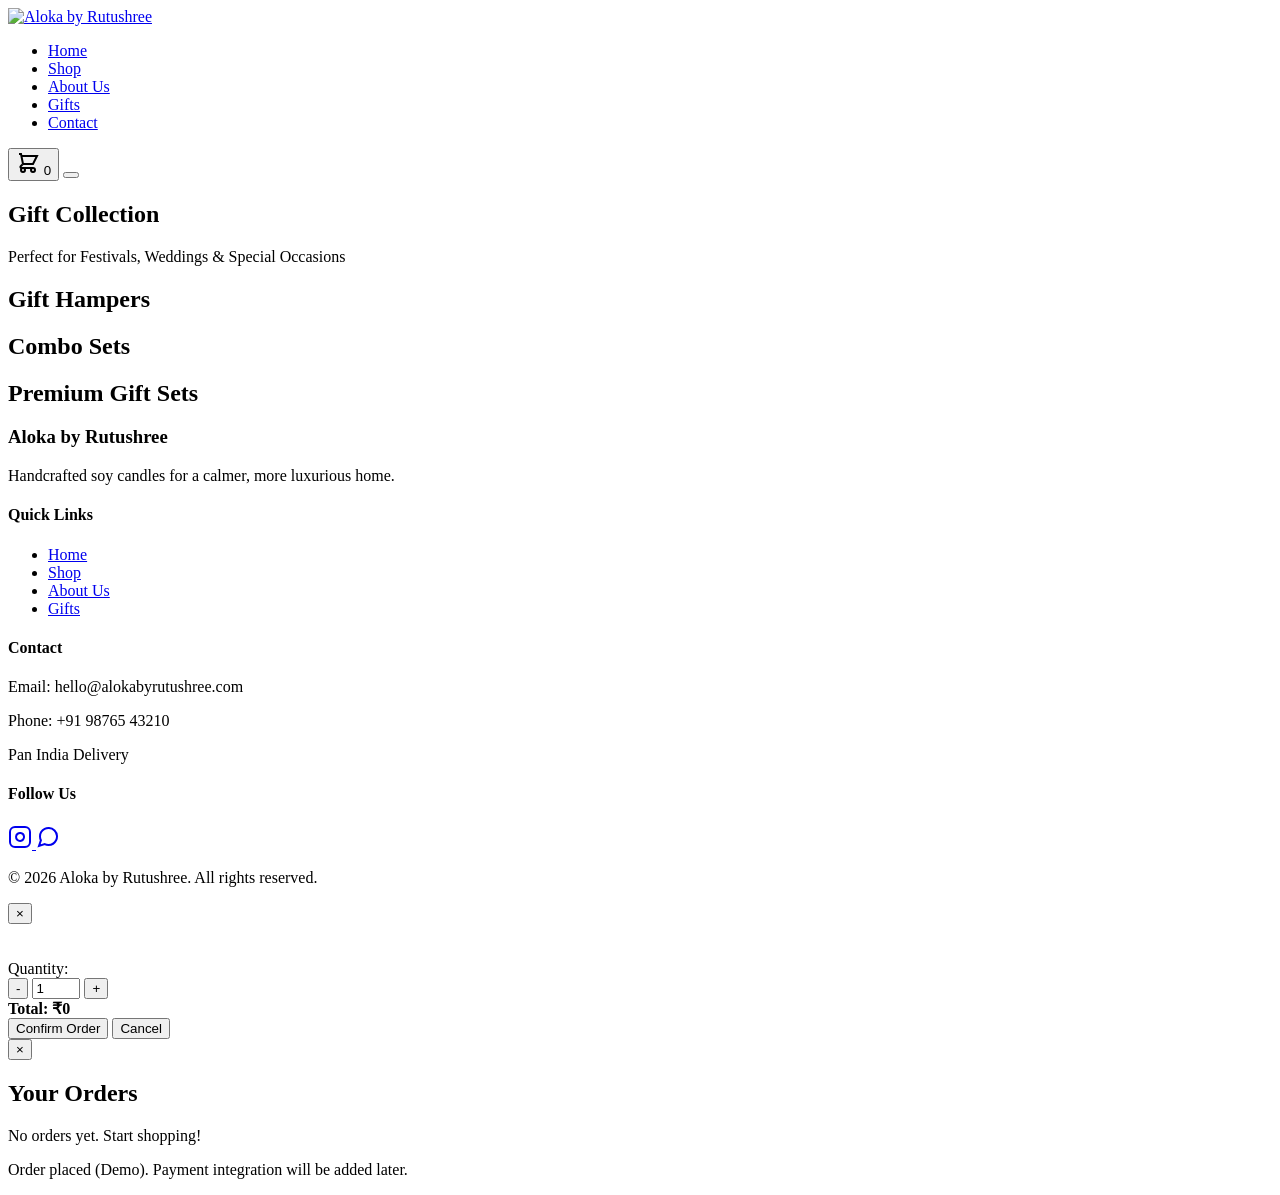
==== gifting.html @ f5f8b77d "Add files via upload" ====
<!DOCTYPE html>
<html lang="en">
<head>
    <meta charset="UTF-8">
    <meta name="viewport" content="width=device-width, initial-scale=1.0">
    <title>Gift Collection - Aloka by Rutushree | Premium Gift Hampers India</title>
    <link rel="preconnect" href="https://fonts.googleapis.com">
    <link rel="preconnect" href="https://fonts.gstatic.com" crossorigin>
    <link href="https://fonts.googleapis.com/css2?family=Playfair+Display:wght@400;600;700&family=Poppins:wght@300;400;500;600&display=swap" rel="stylesheet">
    <link rel="stylesheet" href="css/styles.css">
    <link rel="stylesheet" href="css/products.css">
</head>
<body>
    <!-- Header -->
    <header class="header" id="header">
        <div class="container">
            <div class="header-content">
                <div class="logo">
                    <a href="index.html" class="logo-link">
                        <img src="img/logo.png" alt="Aloka by Rutushree" class="logo-image">
                    </a>
                </div>
                <nav class="nav" id="nav">
                    <ul class="nav-list">
                        <li><a href="index.html" class="nav-link">Home</a></li>
                        <li><a href="products.html" class="nav-link">Shop</a></li>
                        <li><a href="index.html#about" class="nav-link">About Us</a></li>
                        <li><a href="gifting.html" class="nav-link active">Gifts</a></li>
                        <li><a href="index.html#contact" class="nav-link">Contact</a></li>
                    </ul>
                </nav>
                <div class="header-actions">
                    <button class="cart-icon" id="cartIcon" aria-label="View orders">
                        <svg width="24" height="24" viewBox="0 0 24 24" fill="none" stroke="currentColor" stroke-width="2">
                            <path d="M3 3h2l.4 2M7 13h10l4-8H5.4M7 13L5.4 5M7 13l-2.293 2.293c-.63.63-.184 1.707.707 1.707H17m0 0a2 2 0 1 0 0 4 2 2 0 0 0 0-4zm-8 2a2 2 0 1 1-4 0 2 2 0 0 1 4 0z"/>
                        </svg>
                        <span class="cart-count" id="cartCount">0</span>
                    </button>
                    <button class="mobile-menu-toggle" id="mobileMenuToggle" aria-label="Toggle menu">
                        <span></span>
                        <span></span>
                        <span></span>
                    </button>
                </div>
            </div>
        </div>
    </header>

    <!-- Gifting Page Hero -->
    <section class="products-hero">
        <div class="container">
            <h1 class="products-hero-title">Gift Collection</h1>
            <p class="products-hero-subtitle">Perfect for Festivals, Weddings & Special Occasions</p>
        </div>
    </section>

    <!-- Gift Hampers Section -->
    <section class="product-category" id="gift-hampers">
        <div class="container">
            <h2 class="category-title">Gift Hampers</h2>
            <div class="products-grid" id="giftHampersGrid">
                <!-- Products will be dynamically inserted here -->
            </div>
        </div>
    </section>

    <!-- Combo Sets Section -->
    <section class="product-category" id="combo-sets">
        <div class="container">
            <h2 class="category-title">Combo Sets</h2>
            <div class="products-grid" id="comboSetsGrid">
                <!-- Products will be dynamically inserted here -->
            </div>
        </div>
    </section>

    <!-- Premium Gift Sets Section -->
    <section class="product-category" id="premium-gifts">
        <div class="container">
            <h2 class="category-title">Premium Gift Sets</h2>
            <div class="products-grid" id="premiumGiftsGrid">
                <!-- Products will be dynamically inserted here -->
            </div>
        </div>
    </section>

    <!-- Footer -->
    <footer class="footer" id="contact">
        <div class="container">
            <div class="footer-content">
                <div class="footer-section">
                    <h3 class="footer-logo">Aloka by Rutushree</h3>
                    <p class="footer-text">Handcrafted soy candles for a calmer, more luxurious home.</p>
                </div>
                <div class="footer-section">
                    <h4 class="footer-title">Quick Links</h4>
                    <ul class="footer-links">
                        <li><a href="index.html">Home</a></li>
                        <li><a href="products.html">Shop</a></li>
                        <li><a href="index.html#about">About Us</a></li>
                        <li><a href="gifting.html">Gifts</a></li>
                    </ul>
                </div>
                <div class="footer-section">
                    <h4 class="footer-title">Contact</h4>
                    <p class="footer-text">Email: hello@alokabyrutushree.com</p>
                    <p class="footer-text">Phone: +91 98765 43210</p>
                    <p class="footer-text">Pan India Delivery</p>
                </div>
                <div class="footer-section">
                    <h4 class="footer-title">Follow Us</h4>
                    <div class="social-links">
                        <a href="#" class="social-link" aria-label="Instagram">
                            <svg width="24" height="24" viewBox="0 0 24 24" fill="none" stroke="currentColor" stroke-width="2">
                                <rect x="2" y="2" width="20" height="20" rx="5" ry="5"></rect>
                                <path d="M16 11.37A4 4 0 1 1 12.63 8 4 4 0 0 1 16 11.37z"></path>
                                <line x1="17.5" y1="6.5" x2="17.51" y2="6.5"></line>
                            </svg>
                        </a>
                        <a href="#" class="social-link" aria-label="WhatsApp">
                            <svg width="24" height="24" viewBox="0 0 24 24" fill="none" stroke="currentColor" stroke-width="2">
                                <path d="M21 11.5a8.38 8.38 0 0 1-.9 3.8 8.5 8.5 0 0 1-7.6 4.7 8.38 8.38 0 0 1-3.8-.9L3 21l1.9-5.7a8.38 8.38 0 0 1-.9-3.8 8.5 8.5 0 0 1 4.7-7.6 8.38 8.38 0 0 1 3.8-.9h.5a8.48 8.48 0 0 1 8 8v.5z"></path>
                            </svg>
                        </a>
                    </div>
                </div>
            </div>
            <div class="footer-bottom">
                <p>&copy; 2026 Aloka by Rutushree. All rights reserved.</p>
            </div>
        </div>
    </footer>

    <!-- Product Purchase Modal -->
    <div class="modal" id="productModal">
        <div class="modal-overlay" id="modalOverlay"></div>
        <div class="modal-content">
            <button class="modal-close" id="modalClose" aria-label="Close modal">&times;</button>
            <div class="modal-body">
                <div class="modal-product-image">
                    <div class="product-image-placeholder" id="modalProductImage">
                        <img src="" alt="" loading="lazy">
                    </div>
                </div>
                <div class="modal-product-info">
                    <h3 class="modal-product-name" id="modalProductName"></h3>
                    <p class="modal-product-fragrance" id="modalProductFragrance"></p>
                    <p class="modal-product-price" id="modalProductPrice"></p>
                    <div class="quantity-selector">
                        <label for="quantity">Quantity:</label>
                        <div class="quantity-controls">
                            <button class="quantity-btn" id="quantityDecrease">-</button>
                            <input type="number" id="quantity" value="1" min="1" max="10">
                            <button class="quantity-btn" id="quantityIncrease">+</button>
                        </div>
                    </div>
                    <div class="modal-total">
                        <strong>Total: <span id="modalTotal">₹0</span></strong>
                    </div>
                    <div class="modal-actions">
                        <button class="btn btn-primary" id="confirmOrder">Confirm Order</button>
                        <button class="btn btn-secondary" id="cancelOrder">Cancel</button>
                    </div>
                </div>
            </div>
        </div>
    </div>

    <!-- Cart/Orders Modal -->
    <div class="modal" id="ordersModal">
        <div class="modal-overlay" id="ordersModalOverlay"></div>
        <div class="modal-content modal-orders">
            <button class="modal-close" id="ordersModalClose" aria-label="Close modal">&times;</button>
            <div class="modal-body">
                <h2 class="modal-title">Your Orders</h2>
                <div class="orders-list" id="ordersList">
                    <p class="no-orders">No orders yet. Start shopping!</p>
                </div>
                <div class="orders-actions" id="ordersActions" style="display: none;">
                    <button class="btn btn-secondary" id="clearCart">Clear All Orders</button>
                </div>
            </div>
        </div>
    </div>

    <!-- Success Notification -->
    <div class="success-notification" id="successNotification">
        <p>Order placed (Demo). Payment integration will be added later.</p>
    </div>

    <script src="js/script.js"></script>
    <script src="js/gifting.js"></script>
</body>
</html>
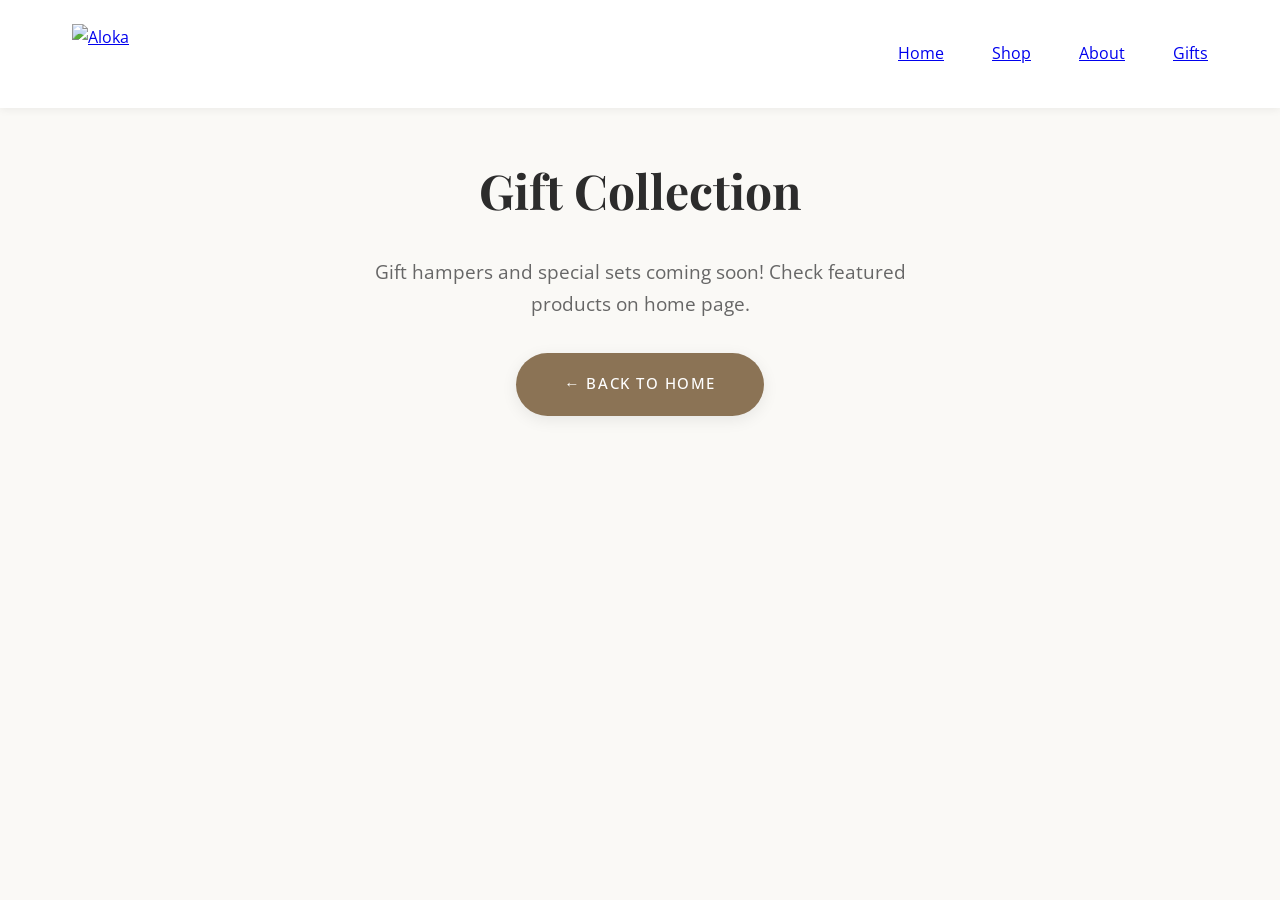
==== commit e33ad64c: "Add files via upload" ====
--- a/gifting.html
+++ b/gifting.html
@@ -1,194 +1,37 @@
-<!DOCTYPE html>
-<html lang="en">
-<head>
-    <meta charset="UTF-8">
-    <meta name="viewport" content="width=device-width, initial-scale=1.0">
-    <title>Gift Collection - Aloka by Rutushree | Premium Gift Hampers India</title>
-    <link rel="preconnect" href="https://fonts.googleapis.com">
-    <link rel="preconnect" href="https://fonts.gstatic.com" crossorigin>
-    <link href="https://fonts.googleapis.com/css2?family=Playfair+Display:wght@400;600;700&family=Poppins:wght@300;400;500;600&display=swap" rel="stylesheet">
-    <link rel="stylesheet" href="css/styles.css">
-    <link rel="stylesheet" href="css/products.css">
-</head>
-<body>
-    <!-- Header -->
-    <header class="header" id="header">
-        <div class="container">
-            <div class="header-content">
-                <div class="logo">
-                    <a href="index.html" class="logo-link">
-                        <img src="img/logo.png" alt="Aloka by Rutushree" class="logo-image">
-                    </a>
-                </div>
-                <nav class="nav" id="nav">
-                    <ul class="nav-list">
-                        <li><a href="index.html" class="nav-link">Home</a></li>
-                        <li><a href="products.html" class="nav-link">Shop</a></li>
-                        <li><a href="index.html#about" class="nav-link">About Us</a></li>
-                        <li><a href="gifting.html" class="nav-link active">Gifts</a></li>
-                        <li><a href="index.html#contact" class="nav-link">Contact</a></li>
-                    </ul>
-                </nav>
-                <div class="header-actions">
-                    <button class="cart-icon" id="cartIcon" aria-label="View orders">
-                        <svg width="24" height="24" viewBox="0 0 24 24" fill="none" stroke="currentColor" stroke-width="2">
-                            <path d="M3 3h2l.4 2M7 13h10l4-8H5.4M7 13L5.4 5M7 13l-2.293 2.293c-.63.63-.184 1.707.707 1.707H17m0 0a2 2 0 1 0 0 4 2 2 0 0 0 0-4zm-8 2a2 2 0 1 1-4 0 2 2 0 0 1 4 0z"/>
-                        </svg>
-                        <span class="cart-count" id="cartCount">0</span>
-                    </button>
-                    <button class="mobile-menu-toggle" id="mobileMenuToggle" aria-label="Toggle menu">
-                        <span></span>
-                        <span></span>
-                        <span></span>
-                    </button>
-                </div>
-            </div>
-        </div>
-    </header>
-
-    <!-- Gifting Page Hero -->
-    <section class="products-hero">
-        <div class="container">
-            <h1 class="products-hero-title">Gift Collection</h1>
-            <p class="products-hero-subtitle">Perfect for Festivals, Weddings & Special Occasions</p>
-        </div>
-    </section>
-
-    <!-- Gift Hampers Section -->
-    <section class="product-category" id="gift-hampers">
-        <div class="container">
-            <h2 class="category-title">Gift Hampers</h2>
-            <div class="products-grid" id="giftHampersGrid">
-                <!-- Products will be dynamically inserted here -->
-            </div>
-        </div>
-    </section>
-
-    <!-- Combo Sets Section -->
-    <section class="product-category" id="combo-sets">
-        <div class="container">
-            <h2 class="category-title">Combo Sets</h2>
-            <div class="products-grid" id="comboSetsGrid">
-                <!-- Products will be dynamically inserted here -->
-            </div>
-        </div>
-    </section>
-
-    <!-- Premium Gift Sets Section -->
-    <section class="product-category" id="premium-gifts">
-        <div class="container">
-            <h2 class="category-title">Premium Gift Sets</h2>
-            <div class="products-grid" id="premiumGiftsGrid">
-                <!-- Products will be dynamically inserted here -->
-            </div>
-        </div>
-    </section>
-
-    <!-- Footer -->
-    <footer class="footer" id="contact">
-        <div class="container">
-            <div class="footer-content">
-                <div class="footer-section">
-                    <h3 class="footer-logo">Aloka by Rutushree</h3>
-                    <p class="footer-text">Handcrafted soy candles for a calmer, more luxurious home.</p>
-                </div>
-                <div class="footer-section">
-                    <h4 class="footer-title">Quick Links</h4>
-                    <ul class="footer-links">
-                        <li><a href="index.html">Home</a></li>
-                        <li><a href="products.html">Shop</a></li>
-                        <li><a href="index.html#about">About Us</a></li>
-                        <li><a href="gifting.html">Gifts</a></li>
-                    </ul>
-                </div>
-                <div class="footer-section">
-                    <h4 class="footer-title">Contact</h4>
-                    <p class="footer-text">Email: hello@alokabyrutushree.com</p>
-                    <p class="footer-text">Phone: +91 98765 43210</p>
-                    <p class="footer-text">Pan India Delivery</p>
-                </div>
-                <div class="footer-section">
-                    <h4 class="footer-title">Follow Us</h4>
-                    <div class="social-links">
-                        <a href="#" class="social-link" aria-label="Instagram">
-                            <svg width="24" height="24" viewBox="0 0 24 24" fill="none" stroke="currentColor" stroke-width="2">
-                                <rect x="2" y="2" width="20" height="20" rx="5" ry="5"></rect>
-                                <path d="M16 11.37A4 4 0 1 1 12.63 8 4 4 0 0 1 16 11.37z"></path>
-                                <line x1="17.5" y1="6.5" x2="17.51" y2="6.5"></line>
-                            </svg>
-                        </a>
-                        <a href="#" class="social-link" aria-label="WhatsApp">
-                            <svg width="24" height="24" viewBox="0 0 24 24" fill="none" stroke="currentColor" stroke-width="2">
-                                <path d="M21 11.5a8.38 8.38 0 0 1-.9 3.8 8.5 8.5 0 0 1-7.6 4.7 8.38 8.38 0 0 1-3.8-.9L3 21l1.9-5.7a8.38 8.38 0 0 1-.9-3.8 8.5 8.5 0 0 1 4.7-7.6 8.38 8.38 0 0 1 3.8-.9h.5a8.48 8.48 0 0 1 8 8v.5z"></path>
-                            </svg>
-                        </a>
-                    </div>
-                </div>
-            </div>
-            <div class="footer-bottom">
-                <p>&copy; 2026 Aloka by Rutushree. All rights reserved.</p>
-            </div>
-        </div>
-    </footer>
-
-    <!-- Product Purchase Modal -->
-    <div class="modal" id="productModal">
-        <div class="modal-overlay" id="modalOverlay"></div>
-        <div class="modal-content">
-            <button class="modal-close" id="modalClose" aria-label="Close modal">&times;</button>
-            <div class="modal-body">
-                <div class="modal-product-image">
-                    <div class="product-image-placeholder" id="modalProductImage">
-                        <img src="" alt="" loading="lazy">
-                    </div>
-                </div>
-                <div class="modal-product-info">
-                    <h3 class="modal-product-name" id="modalProductName"></h3>
-                    <p class="modal-product-fragrance" id="modalProductFragrance"></p>
-                    <p class="modal-product-price" id="modalProductPrice"></p>
-                    <div class="quantity-selector">
-                        <label for="quantity">Quantity:</label>
-                        <div class="quantity-controls">
-                            <button class="quantity-btn" id="quantityDecrease">-</button>
-                            <input type="number" id="quantity" value="1" min="1" max="10">
-                            <button class="quantity-btn" id="quantityIncrease">+</button>
-                        </div>
-                    </div>
-                    <div class="modal-total">
-                        <strong>Total: <span id="modalTotal">₹0</span></strong>
-                    </div>
-                    <div class="modal-actions">
-                        <button class="btn btn-primary" id="confirmOrder">Confirm Order</button>
-                        <button class="btn btn-secondary" id="cancelOrder">Cancel</button>
-                    </div>
-                </div>
-            </div>
-        </div>
-    </div>
-
-    <!-- Cart/Orders Modal -->
-    <div class="modal" id="ordersModal">
-        <div class="modal-overlay" id="ordersModalOverlay"></div>
-        <div class="modal-content modal-orders">
-            <button class="modal-close" id="ordersModalClose" aria-label="Close modal">&times;</button>
-            <div class="modal-body">
-                <h2 class="modal-title">Your Orders</h2>
-                <div class="orders-list" id="ordersList">
-                    <p class="no-orders">No orders yet. Start shopping!</p>
-                </div>
-                <div class="orders-actions" id="ordersActions" style="display: none;">
-                    <button class="btn btn-secondary" id="clearCart">Clear All Orders</button>
-                </div>
-            </div>
-        </div>
-    </div>
-
-    <!-- Success Notification -->
-    <div class="success-notification" id="successNotification">
-        <p>Order placed (Demo). Payment integration will be added later.</p>
-    </div>
-
-    <script src="js/script.js"></script>
-    <script src="js/gifting.js"></script>
-</body>
-</html>
+<!DOCTYPE html>
+<html lang="en">
+<head>
+    <meta charset="UTF-8">
+    <meta name="viewport" content="width=device-width, initial-scale=1.0">
+    <title>Gifts - Aloka by Rutushree</title>
+    <link href="https://fonts.googleapis.com/css2?family=Playfair+Display:wght@400;600;700&family=Open+Sans:wght@300;400;500;600;700&display=swap" rel="stylesheet">
+    <link rel="stylesheet" href="css/styles.css">
+</head>
+<body>
+    <header class="header">
+        <div class="container">
+            <div class="header-content">
+                <div class="logo">
+                    <a href="index.html"><img src="img/logo.png" alt="Aloka" class="logo-image"></a>
+                </div>
+                <nav class="nav">
+                    <ul class="nav-list">
+                        <li><a href="index.html">Home</a></li>
+                        <li><a href="products.html">Shop</a></li>
+                        <li><a href="index.html#about">About</a></li>
+                        <li><a href="gifting.html" class="active">Gifts</a></li>
+                    </ul>
+                </nav>
+            </div>
+        </div>
+    </header>
+
+    <section style="padding: 150px 20px 100px; text-align: center;">
+        <h1 style="font-family: var(--font-heading); font-size: 3rem; margin-bottom: 1.5rem;">Gift Collection</h1>
+        <p style="font-size: 1.2rem; color: #666; max-width: 600px; margin: 0 auto 2rem;">
+            Gift hampers and special sets coming soon! Check featured products on home page.
+        </p>
+        <a href="index.html" class="btn btn-primary">← Back to Home</a>
+    </section>
+</body>
+</html>
--- a/css/styles.css
+++ b/css/styles.css
@@ -0,0 +1,1400 @@
+/* ============================================
+   Premium Design System - CSS Variables
+   ============================================ */
+:root {
+    /* Color Palette - Premium Luxury */
+    --color-primary: #8B7355;
+    --color-primary-light: #A68B6F;
+    --color-primary-dark: #6B5A42;
+    --color-accent: #D4C4B0;
+    --color-bg-light: #FAF9F6;
+    --color-bg-cream: #F5F1EB;
+    --color-bg-pink: #F5E6E0;
+    --color-text-dark: #2C2C2C;
+    --color-text-medium: #5A5A5A;
+    --color-text-light: #8A8A8A;
+    --color-white: #FFFFFF;
+    --color-border: rgba(139, 115, 85, 0.15);
+    
+    /* Typography */
+    --font-heading: 'Playfair Display', serif;
+    --font-body: 'Open Sans', sans-serif;
+    --font-script: 'Dancing Script', cursive;
+    
+    /* Spacing System */
+    --spacing-xs: 0.5rem;
+    --spacing-sm: 1rem;
+    --spacing-md: 1.5rem;
+    --spacing-lg: 2rem;
+    --spacing-xl: 3rem;
+    --spacing-2xl: 4rem;
+    --spacing-3xl: 6rem;
+    
+    /* Border Radius */
+    --radius-sm: 8px;
+    --radius-md: 12px;
+    --radius-lg: 16px;
+    --radius-xl: 24px;
+    --radius-pill: 50px;
+    
+    /* Shadows - Subtle & Premium */
+    --shadow-sm: 0 2px 8px rgba(0, 0, 0, 0.06);
+    --shadow-md: 0 4px 16px rgba(0, 0, 0, 0.08);
+    --shadow-lg: 0 8px 32px rgba(0, 0, 0, 0.12);
+    --shadow-hover: 0 12px 40px rgba(0, 0, 0, 0.15);
+    
+    /* Transitions */
+    --transition-fast: all 0.2s cubic-bezier(0.4, 0, 0.2, 1);
+    --transition-base: all 0.3s cubic-bezier(0.4, 0, 0.2, 1);
+    --transition-slow: all 0.5s cubic-bezier(0.4, 0, 0.2, 1);
+}
+
+/* ============================================
+   Reset & Base Styles
+   ============================================ */
+* {
+    margin: 0;
+    padding: 0;
+    box-sizing: border-box;
+}
+
+html {
+    scroll-behavior: smooth;
+}
+
+body {
+    font-family: var(--font-body);
+    color: var(--color-text-dark);
+    line-height: 1.7;
+    background-color: var(--color-bg-light);
+    overflow-x: hidden;
+    font-weight: 400;
+    -webkit-font-smoothing: antialiased;
+    -moz-osx-font-smoothing: grayscale;
+}
+
+.container {
+    max-width: 1200px;
+    margin: 0 auto;
+    padding: 0 var(--spacing-lg);
+}
+
+/* ============================================
+   Header - Premium Sticky Navigation
+   ============================================ */
+.header {
+    position: fixed;
+    top: 0;
+    left: 0;
+    right: 0;
+    background-color: rgba(255, 255, 255, 0.95);
+    backdrop-filter: blur(10px);
+    box-shadow: var(--shadow-sm);
+    z-index: 1000;
+    transition: var(--transition-base);
+}
+
+.header-content {
+    display: flex;
+    justify-content: space-between;
+    align-items: center;
+    padding: var(--spacing-md) 0;
+}
+
+.logo-link {
+    text-decoration: none;
+    display: inline-block;
+    transition: var(--transition-base);
+}
+
+.logo-image {
+    height: 60px;
+    width: auto;
+    display: block;
+    transition: var(--transition-base);
+}
+
+.logo-link:hover .logo-image {
+    transform: scale(1.05);
+}
+
+.nav-list {
+    display: flex;
+    list-style: none;
+    gap: var(--spacing-xl);
+}
+
+.nav-link {
+    text-decoration: none;
+    color: var(--color-text-dark);
+    font-weight: 400;
+    font-size: 0.95rem;
+    transition: var(--transition-base);
+    position: relative;
+    letter-spacing: 0.03em;
+    text-transform: uppercase;
+}
+
+.nav-link::after {
+    content: '';
+    position: absolute;
+    bottom: -5px;
+    left: 0;
+    width: 0;
+    height: 2px;
+    background-color: var(--color-primary);
+    transition: var(--transition-base);
+}
+
+.nav-link:hover::after,
+.nav-link.active::after {
+    width: 100%;
+}
+
+.header-actions {
+    display: flex;
+    align-items: center;
+    gap: var(--spacing-md);
+}
+
+.cart-icon {
+    position: relative;
+    background: none;
+    border: none;
+    cursor: pointer;
+    color: var(--color-text-dark);
+    padding: var(--spacing-xs);
+    transition: var(--transition-base);
+}
+
+.cart-icon:hover {
+    color: var(--color-primary);
+    transform: scale(1.1);
+}
+
+.cart-count {
+    position: absolute;
+    top: 0;
+    right: 0;
+    background-color: var(--color-primary);
+    color: var(--color-white);
+    border-radius: 50%;
+    width: 20px;
+    height: 20px;
+    display: flex;
+    align-items: center;
+    justify-content: center;
+    font-size: 0.75rem;
+    font-weight: 600;
+}
+
+.mobile-menu-toggle {
+    display: none;
+    flex-direction: column;
+    gap: 4px;
+    background: none;
+    border: none;
+    cursor: pointer;
+    padding: var(--spacing-xs);
+}
+
+.mobile-menu-toggle span {
+    width: 25px;
+    height: 2px;
+    background-color: var(--color-text-dark);
+    transition: var(--transition-base);
+}
+
+/* ============================================
+   Hero Section - Premium Full-Width
+   ============================================ */
+.hero {
+    min-height: 100vh;
+    display: flex;
+    align-items: center;
+    justify-content: center;
+    background: linear-gradient(135deg, var(--color-bg-pink) 0%, var(--color-bg-cream) 100%);
+    background-image: url('../img/main.png');
+    background-size: 120% auto;
+    background-position: center;
+    background-repeat: no-repeat;
+    background-attachment: fixed;
+    text-align: center;
+    padding: 120px var(--spacing-lg) var(--spacing-3xl);
+    position: relative;
+    overflow: hidden;
+}
+
+.hero::before {
+    content: '';
+    position: absolute;
+    top: 0;
+    left: 0;
+    right: 0;
+    bottom: 0;
+    background: rgba(245, 230, 224, 0.02);
+    z-index: 1;
+}
+
+.hero-content {
+    position: relative;
+    z-index: 2;
+    max-width: 800px;
+    margin: 0 auto;
+    display: flex;
+    flex-direction: column;
+    align-items: center;
+    justify-content: space-between;
+    min-height: 70vh;
+}
+
+.hero-text-group {
+    margin-top: 5vh;
+    margin-bottom: auto;
+}
+
+.hero-title {
+    font-family: var(--font-body);
+    font-size: 4.5rem;
+    font-weight: 700;
+    color: #2C2C2C;
+    margin-bottom: var(--spacing-md);
+    line-height: 1.2;
+    letter-spacing: 0.02em;
+    animation: fadeInUp 1s cubic-bezier(0.4, 0, 0.2, 1);
+}
+
+.hero-title .aloka-text {
+    font-family: var(--font-script);
+    font-size: 6rem;
+    font-weight: 600;
+    display: block;
+    margin-bottom: var(--spacing-sm);
+    color: #2C2C2C;
+    line-height: 1.1;
+}
+
+.hero-subtitle {
+    font-size: 1.35rem;
+    color: #5A5A5A;
+    margin-bottom: 0;
+    font-weight: 500;
+    letter-spacing: 0.05em;
+    animation: fadeInUp 1s cubic-bezier(0.4, 0, 0.2, 1) 0.2s both;
+    line-height: 1.6;
+}
+
+.hero-cta {
+    margin-top: auto;
+    margin-bottom: 8vh;
+    animation: fadeInUp 1s cubic-bezier(0.4, 0, 0.2, 1) 0.4s both;
+}
+
+/* ============================================
+   Buttons - Premium Pill Style
+   ============================================ */
+.btn {
+    display: inline-block;
+    padding: 1.15rem 3rem;
+    text-decoration: none;
+    border-radius: var(--radius-pill);
+    font-weight: 500;
+    transition: var(--transition-base);
+    border: none;
+    cursor: pointer;
+    font-size: 0.95rem;
+    font-family: var(--font-body);
+    letter-spacing: 0.1em;
+    text-transform: uppercase;
+    position: relative;
+    overflow: hidden;
+}
+
+.btn::before {
+    content: '';
+    position: absolute;
+    top: 0;
+    left: -100%;
+    width: 100%;
+    height: 100%;
+    background: linear-gradient(90deg, transparent, rgba(255, 255, 255, 0.2), transparent);
+    transition: left 0.5s;
+}
+
+.btn:hover::before {
+    left: 100%;
+}
+
+.btn-primary {
+    background-color: var(--color-primary);
+    color: var(--color-white);
+    box-shadow: var(--shadow-md);
+}
+
+.btn-primary:hover {
+    background-color: var(--color-primary-dark);
+    transform: translateY(-2px);
+    box-shadow: var(--shadow-lg);
+}
+
+.btn-primary:focus {
+    outline: 2px solid var(--color-primary);
+    outline-offset: 2px;
+}
+
+.btn-secondary {
+    background-color: transparent;
+    color: var(--color-primary);
+    border: 2px solid var(--color-primary);
+    padding: 1.15rem 3rem;
+}
+
+.btn-secondary:hover {
+    background-color: var(--color-primary);
+    color: var(--color-white);
+    transform: translateY(-2px);
+    box-shadow: var(--shadow-md);
+}
+
+/* ============================================
+   Section Styles - Consistent Spacing
+   ============================================ */
+section {
+    padding: var(--spacing-3xl) 0;
+}
+
+.section-title {
+    font-family: var(--font-heading);
+    font-size: 3.25rem;
+    text-align: center;
+    color: var(--color-primary);
+    margin-bottom: var(--spacing-2xl);
+    font-weight: 600;
+    letter-spacing: -0.01em;
+    line-height: 1.3;
+    position: relative;
+    padding-bottom: var(--spacing-lg);
+    opacity: 0;
+    transform: translateY(30px);
+    transition: opacity 0.8s ease, transform 0.8s ease;
+}
+
+.section-title.visible {
+    opacity: 1;
+    transform: translateY(0);
+}
+
+.section-title::after {
+    content: '';
+    position: absolute;
+    bottom: 0;
+    left: 50%;
+    transform: translateX(-50%);
+    width: 80px;
+    height: 3px;
+    background: linear-gradient(90deg, transparent, var(--color-accent), transparent);
+    border-radius: 2px;
+}
+
+.section-subtitle {
+    text-align: center;
+    color: var(--color-text-medium);
+    margin-bottom: var(--spacing-xl);
+    font-size: 1.1rem;
+    font-weight: 300;
+}
+
+/* ============================================
+   Featured Products Section
+   ============================================ */
+.shop {
+    background-color: var(--color-white);
+}
+
+/* ============================================
+   Product Cards - Premium Design
+   ============================================ */
+.products-grid {
+    display: grid;
+    grid-template-columns: repeat(auto-fit, minmax(280px, 1fr));
+    gap: var(--spacing-xl);
+    margin-top: var(--spacing-xl);
+}
+
+.product-card {
+    background-color: var(--color-white);
+    border-radius: var(--radius-lg);
+    overflow: hidden;
+    box-shadow: var(--shadow-md);
+    transition: var(--transition-base);
+    cursor: pointer;
+    border: 1px solid var(--color-border);
+    opacity: 0;
+    transform: translateY(30px);
+}
+
+.product-card.visible {
+    opacity: 1;
+    transform: translateY(0);
+    transition: opacity 0.8s ease, transform 0.8s ease;
+}
+
+.product-card:hover {
+    transform: translateY(-8px);
+    box-shadow: var(--shadow-hover);
+    border-color: var(--color-accent);
+}
+
+.product-image {
+    width: 100%;
+    height: 400px;
+    background: linear-gradient(135deg, var(--color-bg-pink) 0%, var(--color-bg-cream) 100%);
+    position: relative;
+    overflow: hidden;
+    transition: var(--transition-slow);
+}
+
+.product-image img {
+    width: 100%;
+    height: 100%;
+    object-fit: cover;
+    transition: var(--transition-slow);
+}
+
+.product-card:hover .product-image img {
+    transform: scale(1.08);
+}
+
+.product-info {
+    padding: var(--spacing-lg);
+}
+
+.product-name {
+    font-family: var(--font-heading);
+    font-size: 1.75rem;
+    color: var(--color-primary);
+    margin-bottom: var(--spacing-xs);
+    font-weight: 600;
+    letter-spacing: -0.01em;
+}
+
+.product-fragrance {
+    color: var(--color-text-medium);
+    font-size: 0.95rem;
+    margin-bottom: var(--spacing-sm);
+    font-weight: 300;
+    letter-spacing: 0.02em;
+}
+
+.product-description {
+    color: var(--color-text-light);
+    font-size: 0.9rem;
+    margin-bottom: var(--spacing-md);
+    font-weight: 300;
+    line-height: 1.6;
+    min-height: 3.2em;
+}
+
+.product-price {
+    font-size: 1.75rem;
+    font-weight: 500;
+    color: var(--color-primary);
+    margin-bottom: var(--spacing-md);
+    font-family: var(--font-heading);
+    letter-spacing: 0.02em;
+}
+
+.product-card .btn {
+    width: 100%;
+    text-align: center;
+    padding: var(--spacing-md) var(--spacing-lg);
+    font-size: 0.875rem;
+}
+
+/* ============================================
+   Why Choose Aloka Section
+   ============================================ */
+.why-choose {
+    background-color: var(--color-bg-cream);
+}
+
+.features-grid {
+    display: grid;
+    grid-template-columns: repeat(auto-fit, minmax(250px, 1fr));
+    gap: var(--spacing-xl);
+}
+
+.feature-card {
+    text-align: center;
+    padding: var(--spacing-2xl) var(--spacing-lg);
+    background-color: var(--color-white);
+    border-radius: var(--radius-lg);
+    box-shadow: var(--shadow-md);
+    transition: var(--transition-base);
+    border: 1px solid var(--color-border);
+    opacity: 0;
+    transform: translateY(30px);
+}
+
+.feature-card.visible {
+    opacity: 1;
+    transform: translateY(0);
+    transition: opacity 0.8s ease, transform 0.8s ease;
+}
+
+.feature-card:hover {
+    transform: translateY(-8px);
+    box-shadow: var(--shadow-hover);
+    border-color: var(--color-accent);
+}
+
+.feature-icon {
+    font-size: 3rem;
+    margin-bottom: var(--spacing-md);
+}
+
+.feature-title {
+    font-family: var(--font-heading);
+    font-size: 1.5rem;
+    color: var(--color-primary);
+    margin-bottom: var(--spacing-sm);
+    font-weight: 600;
+}
+
+.feature-text {
+    color: var(--color-text-medium);
+    font-size: 0.95rem;
+    font-weight: 300;
+    line-height: 1.6;
+}
+
+/* ============================================
+   Gifting Section
+   ============================================ */
+.gifting {
+    background: linear-gradient(135deg, var(--color-accent) 0%, var(--color-bg-cream) 100%);
+    text-align: center;
+    padding: var(--spacing-3xl) var(--spacing-lg);
+}
+
+.gifting-content {
+    max-width: 800px;
+    margin: 0 auto;
+    opacity: 0;
+    transform: translateY(30px);
+}
+
+.gifting-content.visible {
+    opacity: 1;
+    transform: translateY(0);
+    transition: opacity 0.8s ease, transform 0.8s ease;
+}
+
+.gifting-title {
+    font-family: var(--font-heading);
+    font-size: 3rem;
+    color: var(--color-primary);
+    margin-bottom: var(--spacing-md);
+    font-weight: 600;
+    letter-spacing: -0.01em;
+    line-height: 1.3;
+}
+
+.gifting-text {
+    font-size: 1.1rem;
+    color: var(--color-text-medium);
+    margin-bottom: var(--spacing-2xl);
+    font-weight: 300;
+    line-height: 1.7;
+}
+
+/* ============================================
+   About Section
+   ============================================ */
+.about {
+    background-color: var(--color-white);
+}
+
+.about-content {
+    display: grid;
+    grid-template-columns: 1fr 1fr;
+    gap: var(--spacing-2xl);
+    align-items: center;
+}
+
+.about-image {
+    opacity: 0;
+    transform: translateX(-30px);
+}
+
+.about-image.visible {
+    opacity: 1;
+    transform: translateX(0);
+    transition: opacity 0.8s ease, transform 0.8s ease;
+}
+
+.image-placeholder {
+    width: 100%;
+    height: 500px;
+    background: linear-gradient(135deg, var(--color-bg-pink) 0%, var(--color-bg-cream) 100%);
+    border-radius: var(--radius-lg);
+    position: relative;
+    overflow: hidden;
+}
+
+.image-placeholder img {
+    width: 100%;
+    height: 100%;
+    object-fit: cover;
+    transition: var(--transition-slow);
+}
+
+.about-image:hover .image-placeholder img {
+    transform: scale(1.05);
+}
+
+.about-text {
+    opacity: 0;
+    transform: translateX(30px);
+}
+
+.about-text.visible {
+    opacity: 1;
+    transform: translateX(0);
+    transition: opacity 0.8s ease, transform 0.8s ease;
+}
+
+.about-description {
+    color: var(--color-text-medium);
+    margin-bottom: var(--spacing-lg);
+    line-height: 1.9;
+    font-size: 1.05rem;
+    font-weight: 300;
+}
+
+/* ============================================
+   Instagram Section
+   ============================================ */
+.instagram {
+    background-color: var(--color-bg-cream);
+}
+
+.instagram-grid {
+    display: grid;
+    grid-template-columns: repeat(auto-fit, minmax(200px, 1fr));
+    gap: var(--spacing-md);
+}
+
+.instagram-item {
+    aspect-ratio: 1;
+    border-radius: var(--radius-md);
+    overflow: hidden;
+    opacity: 0;
+    transform: scale(0.95);
+}
+
+.instagram-item.visible {
+    opacity: 1;
+    transform: scale(1);
+    transition: opacity 0.8s ease, transform 0.8s ease;
+}
+
+.instagram-placeholder {
+    width: 100%;
+    height: 100%;
+    background: linear-gradient(135deg, var(--color-bg-pink) 0%, var(--color-accent) 100%);
+    transition: var(--transition-slow);
+}
+
+.instagram-placeholder img {
+    width: 100%;
+    height: 100%;
+    object-fit: cover;
+    transition: var(--transition-slow);
+}
+
+.instagram-item:hover .instagram-placeholder img {
+    transform: scale(1.1);
+}
+
+/* ============================================
+   Footer
+   ============================================ */
+.footer {
+    background-color: var(--color-primary);
+    background-image: url('../img/main.png');
+    background-size: cover;
+    background-position: center;
+    background-repeat: no-repeat;
+    color: var(--color-white);
+    padding: var(--spacing-3xl) 0 var(--spacing-lg);
+    position: relative;
+}
+
+.footer::before {
+    content: '';
+    position: absolute;
+    top: 0;
+    left: 0;
+    right: 0;
+    bottom: 0;
+    background: rgba(139, 115, 85, 0.75);
+    z-index: 1;
+}
+
+.footer-content {
+    display: grid;
+    grid-template-columns: repeat(auto-fit, minmax(250px, 1fr));
+    gap: var(--spacing-xl);
+    margin-bottom: var(--spacing-xl);
+    position: relative;
+    z-index: 2;
+}
+
+.footer-logo {
+    font-family: var(--font-heading);
+    font-size: 1.5rem;
+    margin-bottom: var(--spacing-md);
+}
+
+.footer-text {
+    color: rgba(255, 255, 255, 0.8);
+    font-size: 0.9rem;
+    margin-bottom: var(--spacing-xs);
+    font-weight: 300;
+}
+
+.footer-title {
+    font-family: var(--font-heading);
+    font-size: 1.2rem;
+    margin-bottom: var(--spacing-md);
+}
+
+.footer-links {
+    list-style: none;
+}
+
+.footer-links li {
+    margin-bottom: var(--spacing-xs);
+}
+
+.footer-links a {
+    color: rgba(255, 255, 255, 0.8);
+    text-decoration: none;
+    transition: var(--transition-base);
+    font-weight: 300;
+}
+
+.footer-links a:hover {
+    color: var(--color-white);
+    padding-left: 5px;
+}
+
+.social-links {
+    display: flex;
+    gap: var(--spacing-md);
+}
+
+.social-link {
+    color: rgba(255, 255, 255, 0.8);
+    transition: var(--transition-base);
+}
+
+.social-link:hover {
+    color: var(--color-white);
+    transform: scale(1.2);
+}
+
+.footer-bottom {
+    text-align: center;
+    padding-top: var(--spacing-lg);
+    border-top: 1px solid rgba(255, 255, 255, 0.2);
+    color: rgba(255, 255, 255, 0.6);
+    font-size: 0.9rem;
+    position: relative;
+    z-index: 2;
+}
+
+/* ============================================
+   Modal Styles - Premium
+   ============================================ */
+.modal {
+    display: none;
+    position: fixed;
+    top: 0;
+    left: 0;
+    right: 0;
+    bottom: 0;
+    z-index: 2000;
+    align-items: center;
+    justify-content: center;
+    padding: var(--spacing-lg);
+}
+
+.modal.active {
+    display: flex;
+}
+
+.modal-overlay {
+    position: absolute;
+    top: 0;
+    left: 0;
+    right: 0;
+    bottom: 0;
+    background-color: rgba(0, 0, 0, 0.6);
+    backdrop-filter: blur(5px);
+    animation: fadeIn 0.3s ease;
+}
+
+.modal-content {
+    position: relative;
+    background-color: var(--color-white);
+    border-radius: var(--radius-xl);
+    max-width: 650px;
+    width: 100%;
+    max-height: 90vh;
+    overflow-y: auto;
+    z-index: 2001;
+    animation: modalSlideIn 0.5s cubic-bezier(0.4, 0, 0.2, 1);
+    box-shadow: var(--shadow-lg);
+}
+
+.modal-close {
+    position: absolute;
+    top: var(--spacing-md);
+    right: var(--spacing-md);
+    background: none;
+    border: none;
+    font-size: 2rem;
+    color: var(--color-text-dark);
+    cursor: pointer;
+    width: 40px;
+    height: 40px;
+    display: flex;
+    align-items: center;
+    justify-content: center;
+    border-radius: 50%;
+    transition: var(--transition-base);
+    z-index: 2002;
+}
+
+.modal-close:hover {
+    background-color: var(--color-bg-cream);
+    transform: rotate(90deg);
+}
+
+.modal-body {
+    padding: var(--spacing-2xl);
+}
+
+.modal-product-image {
+    text-align: center;
+    margin-bottom: var(--spacing-xl);
+}
+
+.product-image-placeholder {
+    width: 100%;
+    max-width: 350px;
+    height: 350px;
+    margin: 0 auto;
+    background: linear-gradient(135deg, var(--color-bg-pink) 0%, var(--color-bg-cream) 100%);
+    border-radius: var(--radius-lg);
+    position: relative;
+    overflow: hidden;
+}
+
+.product-image-placeholder img {
+    width: 100%;
+    height: 100%;
+    object-fit: cover;
+}
+
+.modal-product-info {
+    text-align: center;
+}
+
+.modal-product-name {
+    font-family: var(--font-heading);
+    font-size: 2rem;
+    color: var(--color-primary);
+    margin-bottom: var(--spacing-xs);
+    font-weight: 600;
+}
+
+.modal-product-fragrance {
+    color: var(--color-text-medium);
+    font-size: 1.1rem;
+    margin-bottom: var(--spacing-md);
+    font-weight: 300;
+}
+
+.modal-product-price {
+    font-size: 1.8rem;
+    font-weight: 500;
+    color: var(--color-primary);
+    margin-bottom: var(--spacing-xl);
+    font-family: var(--font-heading);
+}
+
+.quantity-selector {
+    margin: var(--spacing-xl) 0;
+}
+
+.quantity-selector label {
+    display: block;
+    margin-bottom: var(--spacing-sm);
+    font-weight: 500;
+    color: var(--color-text-dark);
+}
+
+.quantity-controls {
+    display: flex;
+    align-items: center;
+    justify-content: center;
+    gap: var(--spacing-md);
+}
+
+.quantity-btn {
+    width: 40px;
+    height: 40px;
+    border: 2px solid var(--color-accent);
+    background-color: var(--color-white);
+    border-radius: 50%;
+    font-size: 1.2rem;
+    cursor: pointer;
+    transition: var(--transition-base);
+    color: var(--color-primary);
+}
+
+.quantity-btn:hover {
+    background-color: var(--color-accent);
+    color: var(--color-white);
+    transform: scale(1.1);
+}
+
+#quantity {
+    width: 80px;
+    text-align: center;
+    padding: var(--spacing-sm);
+    border: 2px solid var(--color-accent);
+    border-radius: var(--radius-md);
+    font-size: 1.2rem;
+    font-weight: 600;
+}
+
+.modal-total {
+    font-size: 1.5rem;
+    margin: var(--spacing-xl) 0;
+    color: var(--color-primary);
+    font-weight: 600;
+}
+
+.modal-actions {
+    display: flex;
+    gap: var(--spacing-md);
+    margin-top: var(--spacing-xl);
+}
+
+.modal-actions .btn {
+    flex: 1;
+}
+
+.modal-orders {
+    max-width: 700px;
+}
+
+.modal-title {
+    font-family: var(--font-heading);
+    font-size: 2rem;
+    color: var(--color-primary);
+    margin-bottom: var(--spacing-xl);
+    text-align: center;
+    font-weight: 600;
+}
+
+.orders-list {
+    max-height: 400px;
+    overflow-y: auto;
+}
+
+.order-item {
+    background-color: var(--color-bg-cream);
+    padding: var(--spacing-lg);
+    border-radius: var(--radius-md);
+    margin-bottom: var(--spacing-md);
+    border-left: 4px solid var(--color-accent);
+}
+
+.order-item-header {
+    display: flex;
+    justify-content: space-between;
+    align-items: center;
+    margin-bottom: var(--spacing-xs);
+}
+
+.order-item-name {
+    font-family: var(--font-heading);
+    font-size: 1.2rem;
+    color: var(--color-primary);
+    font-weight: 600;
+}
+
+.order-item-date {
+    color: var(--color-text-medium);
+    font-size: 0.9rem;
+    font-weight: 300;
+}
+
+.order-item-details {
+    color: var(--color-text-medium);
+    font-size: 0.95rem;
+    margin-bottom: var(--spacing-xs);
+    font-weight: 300;
+}
+
+.order-item-total {
+    font-weight: 600;
+    color: var(--color-primary);
+    font-size: 1.1rem;
+}
+
+.no-orders {
+    text-align: center;
+    color: var(--color-text-medium);
+    padding: var(--spacing-3xl);
+    font-style: italic;
+    font-weight: 300;
+}
+
+/* ============================================
+   Success Notification
+   ============================================ */
+.success-notification {
+    position: fixed;
+    bottom: 30px;
+    right: 30px;
+    background-color: var(--color-primary);
+    color: var(--color-white);
+    padding: var(--spacing-md) var(--spacing-xl);
+    border-radius: var(--radius-pill);
+    box-shadow: var(--shadow-lg);
+    z-index: 3000;
+    transform: translateX(400px);
+    transition: var(--transition-base);
+    max-width: 400px;
+}
+
+.success-notification.show {
+    transform: translateX(0);
+    animation: slideInRight 0.5s ease;
+}
+
+/* ============================================
+   Animations
+   ============================================ */
+@keyframes fadeIn {
+    from {
+        opacity: 0;
+    }
+    to {
+        opacity: 1;
+    }
+}
+
+@keyframes fadeInUp {
+    from {
+        opacity: 0;
+        transform: translateY(40px);
+    }
+    to {
+        opacity: 1;
+        transform: translateY(0);
+    }
+}
+
+@keyframes fadeInLeft {
+    from {
+        opacity: 0;
+        transform: translateX(-30px);
+    }
+    to {
+        opacity: 1;
+        transform: translateX(0);
+    }
+}
+
+@keyframes fadeInRight {
+    from {
+        opacity: 0;
+        transform: translateX(30px);
+    }
+    to {
+        opacity: 1;
+        transform: translateX(0);
+    }
+}
+
+@keyframes fadeInScale {
+    from {
+        opacity: 0;
+        transform: scale(0.9);
+    }
+    to {
+        opacity: 1;
+        transform: scale(1);
+    }
+}
+
+@keyframes modalSlideIn {
+    from {
+        opacity: 0;
+        transform: scale(0.95) translateY(30px);
+    }
+    to {
+        opacity: 1;
+        transform: scale(1) translateY(0);
+    }
+}
+
+@keyframes slideInRight {
+    from {
+        transform: translateX(400px);
+    }
+    to {
+        transform: translateX(0);
+    }
+}
+
+.fade-in {
+    opacity: 0;
+    transition: opacity 0.8s ease, transform 0.8s ease;
+}
+
+/* ============================================
+   Responsive Design
+   ============================================ */
+@media (max-width: 1024px) {
+    .hero {
+        background-attachment: scroll;
+    }
+    
+    .hero-title {
+        font-size: 3.5rem;
+    }
+    
+    .hero-title .aloka-text {
+        font-size: 5rem;
+    }
+    
+    .about-content {
+        grid-template-columns: 1fr;
+    }
+    
+    .about-image {
+        order: 2;
+    }
+    
+    .about-text {
+        order: 1;
+    }
+    
+    .products-grid {
+        grid-template-columns: repeat(2, 1fr);
+    }
+}
+
+@media (max-width: 768px) {
+    .container {
+        padding: 0 var(--spacing-md);
+    }
+    
+    .nav {
+        position: fixed;
+        top: 70px;
+        left: 0;
+        right: 0;
+        background-color: var(--color-white);
+        box-shadow: var(--shadow-md);
+        transform: translateX(-100%);
+        transition: var(--transition-base);
+        z-index: 999;
+    }
+    
+    .nav.active {
+        transform: translateX(0);
+    }
+    
+    .nav-list {
+        flex-direction: column;
+        padding: var(--spacing-xl);
+        gap: var(--spacing-md);
+    }
+    
+    .mobile-menu-toggle {
+        display: flex;
+    }
+    
+    .hero {
+        padding: 120px var(--spacing-md) var(--spacing-2xl);
+    }
+    
+    .hero-content {
+        min-height: 50vh;
+    }
+    
+    .hero-text-group {
+        margin-top: 2vh;
+    }
+    
+    .hero {
+        background-size: 150% auto;
+    }
+    
+    .hero-title {
+        font-size: 2.75rem;
+    }
+    
+    .hero-title .aloka-text {
+        font-size: 4rem;
+    }
+    
+    .hero-subtitle {
+        font-size: 1.15rem;
+    }
+    
+    .hero-cta {
+        margin-bottom: 3vh;
+    }
+    
+    section {
+        padding: var(--spacing-2xl) 0;
+    }
+    
+    .section-title {
+        font-size: 2.25rem;
+        margin-bottom: var(--spacing-xl);
+    }
+    
+    .products-grid {
+        grid-template-columns: 1fr;
+        gap: var(--spacing-lg);
+    }
+    
+    .product-image {
+        height: 350px;
+    }
+    
+    .features-grid {
+        grid-template-columns: 1fr;
+        gap: var(--spacing-lg);
+    }
+    
+    .feature-card {
+        padding: var(--spacing-xl) var(--spacing-md);
+    }
+    
+    .instagram-grid {
+        grid-template-columns: repeat(2, 1fr);
+        gap: var(--spacing-sm);
+    }
+    
+    .gifting {
+        padding: var(--spacing-2xl) var(--spacing-md);
+    }
+    
+    .gifting-title {
+        font-size: 2.25rem;
+    }
+    
+    .about-content {
+        gap: var(--spacing-xl);
+    }
+    
+    .image-placeholder {
+        height: 350px;
+    }
+    
+    .modal-content {
+        max-width: 100%;
+        margin: var(--spacing-md);
+        border-radius: var(--radius-lg);
+    }
+    
+    .modal-actions {
+        flex-direction: column;
+    }
+    
+    .footer-content {
+        grid-template-columns: 1fr;
+        text-align: center;
+        gap: var(--spacing-xl);
+    }
+    
+    .social-links {
+        justify-content: center;
+    }
+}
+
+@media (max-width: 480px) {
+    .hero {
+        padding: 100px var(--spacing-md) var(--spacing-xl);
+    }
+    
+    .hero-content {
+        min-height: 45vh;
+    }
+    
+    .hero-text-group {
+        margin-top: 1vh;
+    }
+    
+    .hero {
+        background-size: 180% auto;
+    }
+    
+    .hero-title {
+        font-size: 2.25rem;
+    }
+    
+    .hero-title .aloka-text {
+        font-size: 3.5rem;
+    }
+    
+    .hero-subtitle {
+        font-size: 1rem;
+    }
+    
+    .hero-cta {
+        margin-bottom: 2vh;
+    }
+    
+    .btn {
+        padding: var(--spacing-md) var(--spacing-xl);
+        font-size: 0.875rem;
+    }
+    
+    section {
+        padding: var(--spacing-xl) 0;
+    }
+    
+    .section-title {
+        font-size: 1.875rem;
+        margin-bottom: var(--spacing-lg);
+    }
+    
+    .product-info {
+        padding: var(--spacing-md);
+    }
+    
+    .product-name {
+        font-size: 1.5rem;
+    }
+    
+    .success-notification {
+        right: var(--spacing-md);
+        left: var(--spacing-md);
+        max-width: none;
+        padding: var(--spacing-md) var(--spacing-lg);
+        font-size: 0.9rem;
+    }
+}
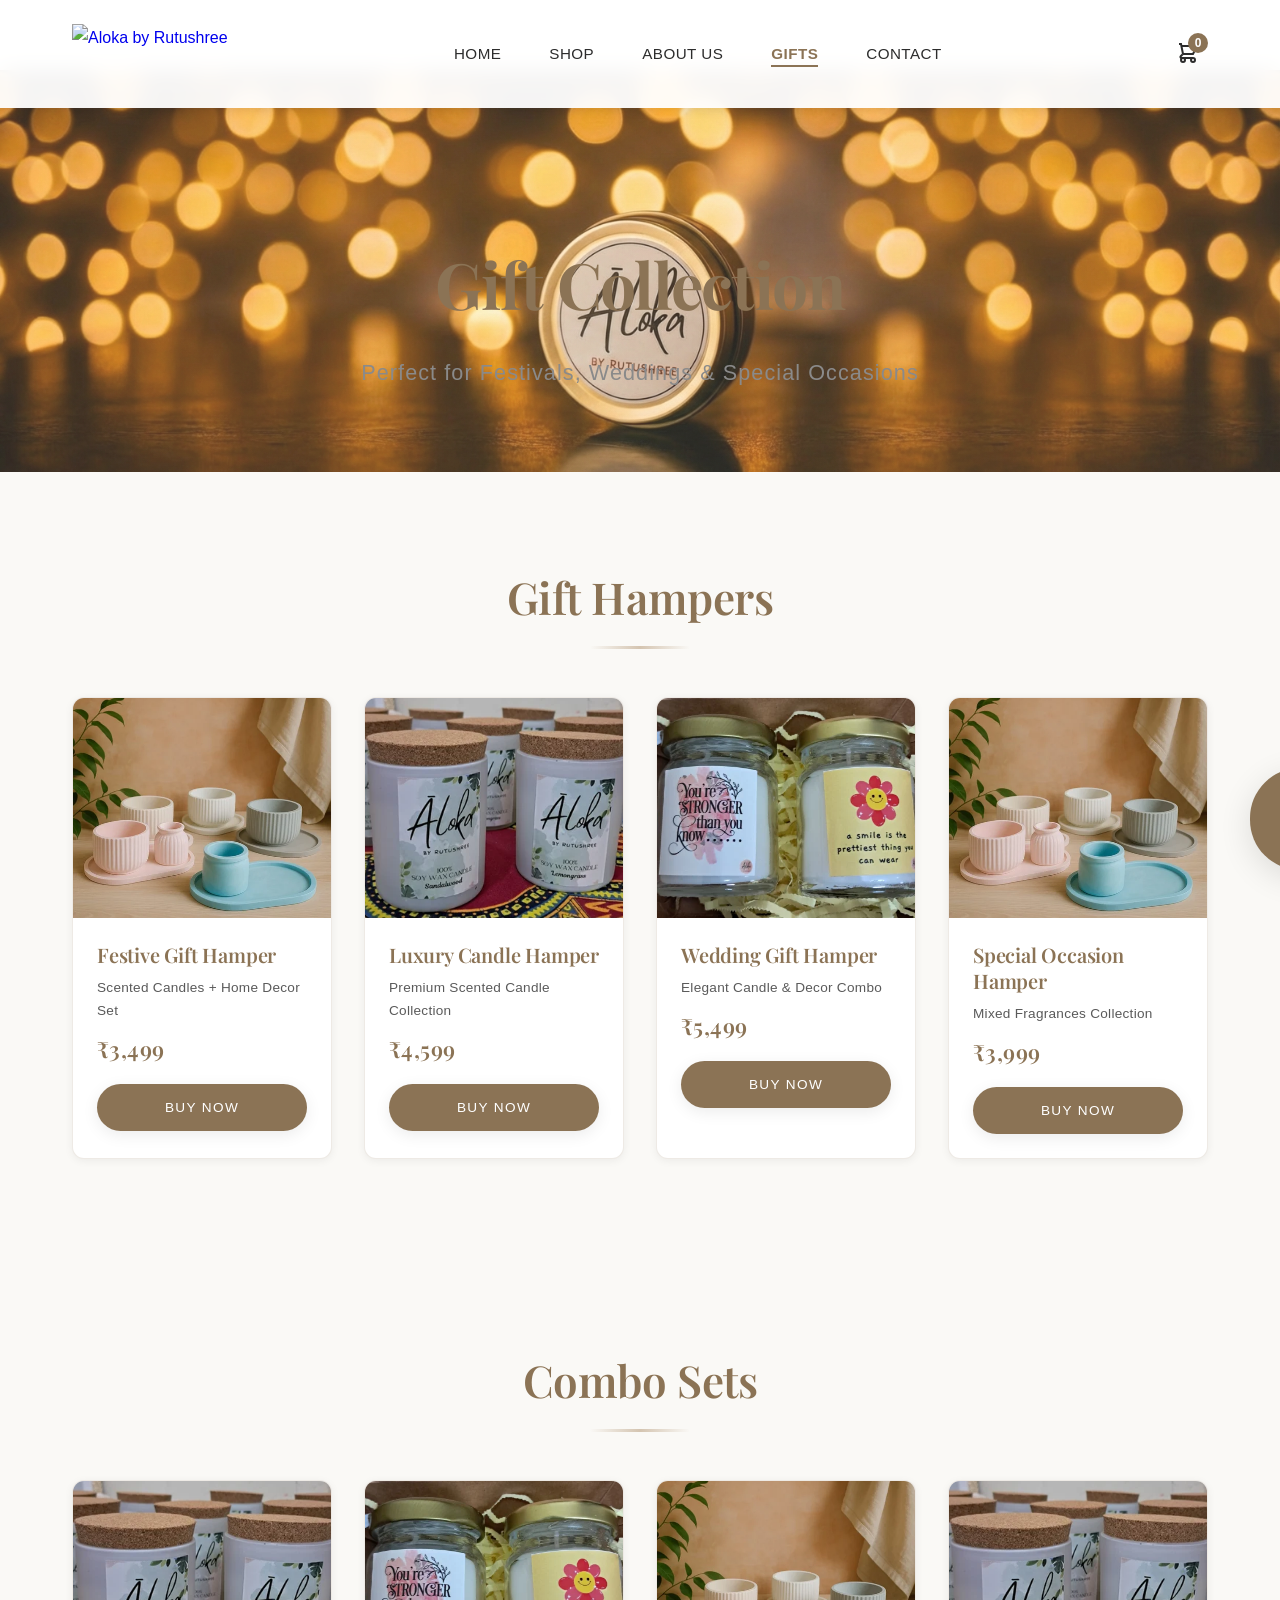
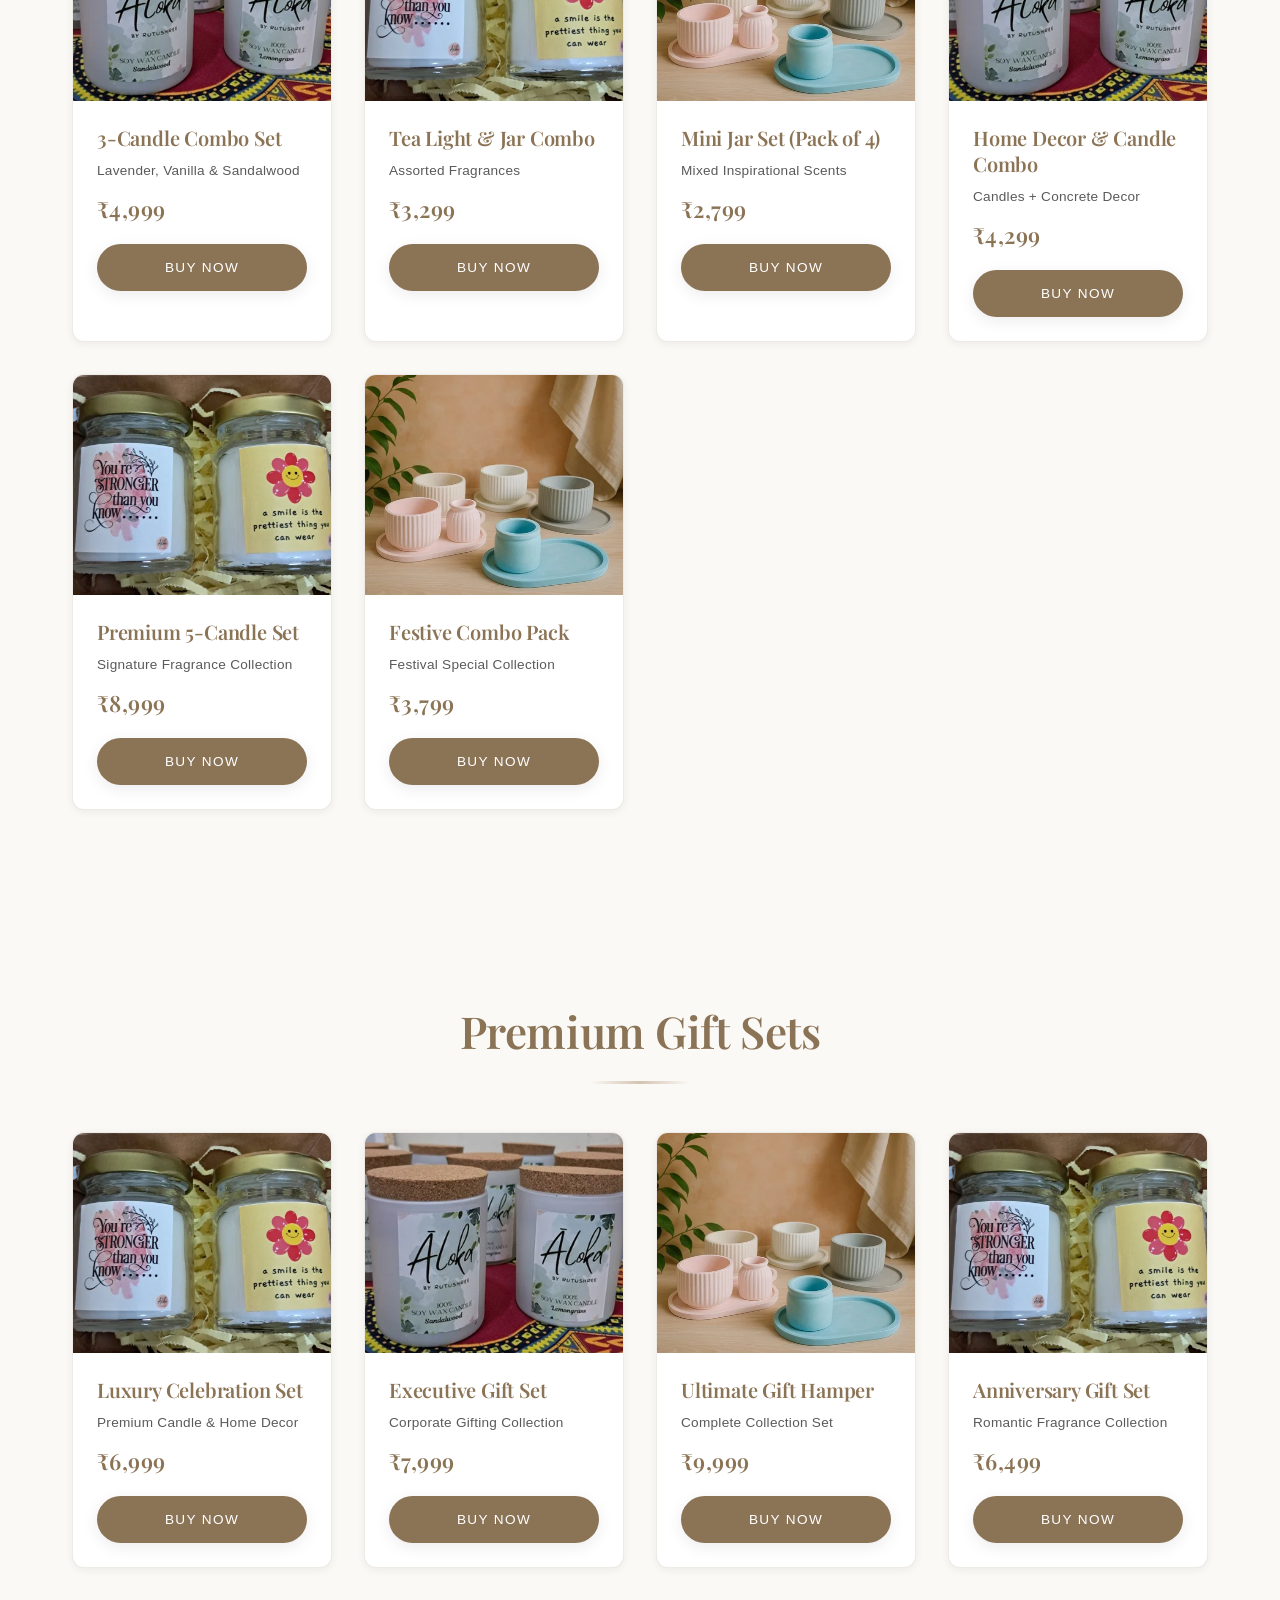
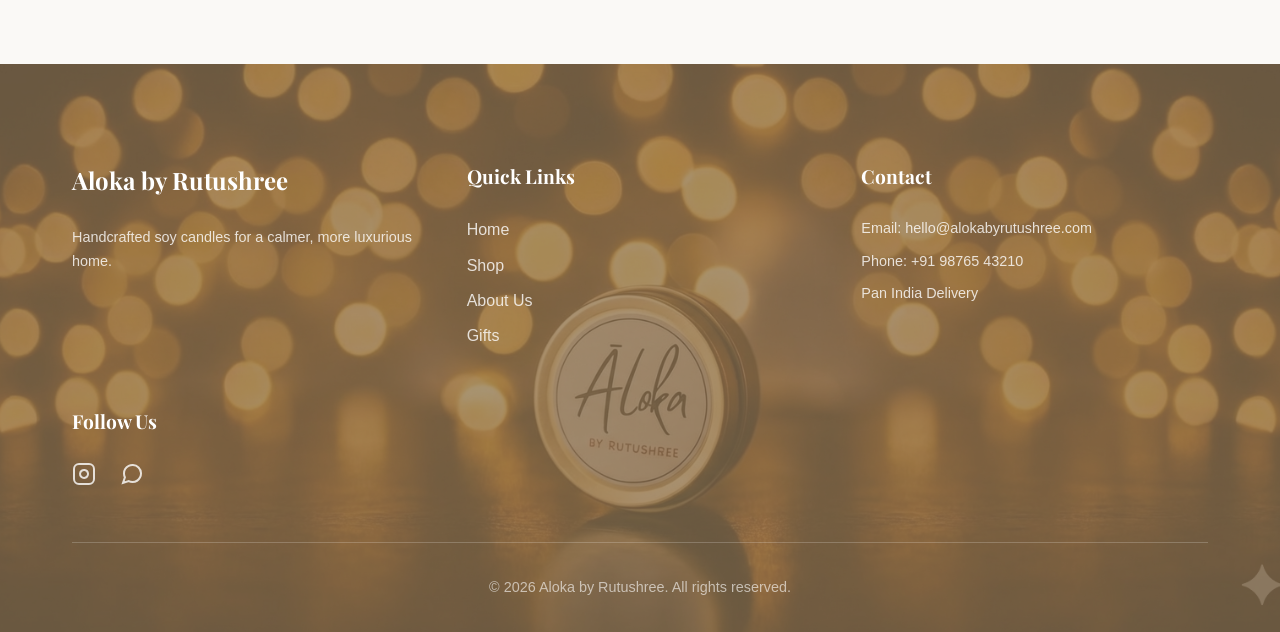
==== commit a6901b6c: "Add files via upload" ====
--- a/gifting.html
+++ b/gifting.html
@@ -1,37 +1,194 @@
-<!DOCTYPE html>
-<html lang="en">
-<head>
-    <meta charset="UTF-8">
-    <meta name="viewport" content="width=device-width, initial-scale=1.0">
-    <title>Gifts - Aloka by Rutushree</title>
-    <link href="https://fonts.googleapis.com/css2?family=Playfair+Display:wght@400;600;700&family=Open+Sans:wght@300;400;500;600;700&display=swap" rel="stylesheet">
-    <link rel="stylesheet" href="css/styles.css">
-</head>
-<body>
-    <header class="header">
-        <div class="container">
-            <div class="header-content">
-                <div class="logo">
-                    <a href="index.html"><img src="img/logo.png" alt="Aloka" class="logo-image"></a>
-                </div>
-                <nav class="nav">
-                    <ul class="nav-list">
-                        <li><a href="index.html">Home</a></li>
-                        <li><a href="products.html">Shop</a></li>
-                        <li><a href="index.html#about">About</a></li>
-                        <li><a href="gifting.html" class="active">Gifts</a></li>
-                    </ul>
-                </nav>
-            </div>
-        </div>
-    </header>
-
-    <section style="padding: 150px 20px 100px; text-align: center;">
-        <h1 style="font-family: var(--font-heading); font-size: 3rem; margin-bottom: 1.5rem;">Gift Collection</h1>
-        <p style="font-size: 1.2rem; color: #666; max-width: 600px; margin: 0 auto 2rem;">
-            Gift hampers and special sets coming soon! Check featured products on home page.
-        </p>
-        <a href="index.html" class="btn btn-primary">← Back to Home</a>
-    </section>
-</body>
-</html>
+<!DOCTYPE html>
+<html lang="en">
+<head>
+    <meta charset="UTF-8">
+    <meta name="viewport" content="width=device-width, initial-scale=1.0">
+    <title>Gift Collection - Aloka by Rutushree | Premium Gift Hampers India</title>
+    <link rel="preconnect" href="https://fonts.googleapis.com">
+    <link rel="preconnect" href="https://fonts.gstatic.com" crossorigin>
+    <link href="https://fonts.googleapis.com/css2?family=Playfair+Display:wght@400;600;700&family=Poppins:wght@300;400;500;600&display=swap" rel="stylesheet">
+    <link rel="stylesheet" href="css/styles.css">
+    <link rel="stylesheet" href="css/products.css">
+</head>
+<body>
+    <!-- Header -->
+    <header class="header" id="header">
+        <div class="container">
+            <div class="header-content">
+                <div class="logo">
+                    <a href="index.html" class="logo-link">
+                        <img src="img/logo.png" alt="Aloka by Rutushree" class="logo-image">
+                    </a>
+                </div>
+                <nav class="nav" id="nav">
+                    <ul class="nav-list">
+                        <li><a href="index.html" class="nav-link">Home</a></li>
+                        <li><a href="products.html" class="nav-link">Shop</a></li>
+                        <li><a href="index.html#about" class="nav-link">About Us</a></li>
+                        <li><a href="gifting.html" class="nav-link active">Gifts</a></li>
+                        <li><a href="index.html#contact" class="nav-link">Contact</a></li>
+                    </ul>
+                </nav>
+                <div class="header-actions">
+                    <button class="cart-icon" id="cartIcon" aria-label="View orders">
+                        <svg width="24" height="24" viewBox="0 0 24 24" fill="none" stroke="currentColor" stroke-width="2">
+                            <path d="M3 3h2l.4 2M7 13h10l4-8H5.4M7 13L5.4 5M7 13l-2.293 2.293c-.63.63-.184 1.707.707 1.707H17m0 0a2 2 0 1 0 0 4 2 2 0 0 0 0-4zm-8 2a2 2 0 1 1-4 0 2 2 0 0 1 4 0z"/>
+                        </svg>
+                        <span class="cart-count" id="cartCount">0</span>
+                    </button>
+                    <button class="mobile-menu-toggle" id="mobileMenuToggle" aria-label="Toggle menu">
+                        <span></span>
+                        <span></span>
+                        <span></span>
+                    </button>
+                </div>
+            </div>
+        </div>
+    </header>
+
+    <!-- Gifting Page Hero -->
+    <section class="products-hero">
+        <div class="container">
+            <h1 class="products-hero-title">Gift Collection</h1>
+            <p class="products-hero-subtitle">Perfect for Festivals, Weddings & Special Occasions</p>
+        </div>
+    </section>
+
+    <!-- Gift Hampers Section -->
+    <section class="product-category" id="gift-hampers">
+        <div class="container">
+            <h2 class="category-title">Gift Hampers</h2>
+            <div class="products-grid" id="giftHampersGrid">
+                <!-- Products will be dynamically inserted here -->
+            </div>
+        </div>
+    </section>
+
+    <!-- Combo Sets Section -->
+    <section class="product-category" id="combo-sets">
+        <div class="container">
+            <h2 class="category-title">Combo Sets</h2>
+            <div class="products-grid" id="comboSetsGrid">
+                <!-- Products will be dynamically inserted here -->
+            </div>
+        </div>
+    </section>
+
+    <!-- Premium Gift Sets Section -->
+    <section class="product-category" id="premium-gifts">
+        <div class="container">
+            <h2 class="category-title">Premium Gift Sets</h2>
+            <div class="products-grid" id="premiumGiftsGrid">
+                <!-- Products will be dynamically inserted here -->
+            </div>
+        </div>
+    </section>
+
+    <!-- Footer -->
+    <footer class="footer" id="contact">
+        <div class="container">
+            <div class="footer-content">
+                <div class="footer-section">
+                    <h3 class="footer-logo">Aloka by Rutushree</h3>
+                    <p class="footer-text">Handcrafted soy candles for a calmer, more luxurious home.</p>
+                </div>
+                <div class="footer-section">
+                    <h4 class="footer-title">Quick Links</h4>
+                    <ul class="footer-links">
+                        <li><a href="index.html">Home</a></li>
+                        <li><a href="products.html">Shop</a></li>
+                        <li><a href="index.html#about">About Us</a></li>
+                        <li><a href="gifting.html">Gifts</a></li>
+                    </ul>
+                </div>
+                <div class="footer-section">
+                    <h4 class="footer-title">Contact</h4>
+                    <p class="footer-text">Email: hello@alokabyrutushree.com</p>
+                    <p class="footer-text">Phone: +91 98765 43210</p>
+                    <p class="footer-text">Pan India Delivery</p>
+                </div>
+                <div class="footer-section">
+                    <h4 class="footer-title">Follow Us</h4>
+                    <div class="social-links">
+                        <a href="#" class="social-link" aria-label="Instagram">
+                            <svg width="24" height="24" viewBox="0 0 24 24" fill="none" stroke="currentColor" stroke-width="2">
+                                <rect x="2" y="2" width="20" height="20" rx="5" ry="5"></rect>
+                                <path d="M16 11.37A4 4 0 1 1 12.63 8 4 4 0 0 1 16 11.37z"></path>
+                                <line x1="17.5" y1="6.5" x2="17.51" y2="6.5"></line>
+                            </svg>
+                        </a>
+                        <a href="#" class="social-link" aria-label="WhatsApp">
+                            <svg width="24" height="24" viewBox="0 0 24 24" fill="none" stroke="currentColor" stroke-width="2">
+                                <path d="M21 11.5a8.38 8.38 0 0 1-.9 3.8 8.5 8.5 0 0 1-7.6 4.7 8.38 8.38 0 0 1-3.8-.9L3 21l1.9-5.7a8.38 8.38 0 0 1-.9-3.8 8.5 8.5 0 0 1 4.7-7.6 8.38 8.38 0 0 1 3.8-.9h.5a8.48 8.48 0 0 1 8 8v.5z"></path>
+                            </svg>
+                        </a>
+                    </div>
+                </div>
+            </div>
+            <div class="footer-bottom">
+                <p>&copy; 2026 Aloka by Rutushree. All rights reserved.</p>
+            </div>
+        </div>
+    </footer>
+
+    <!-- Product Purchase Modal -->
+    <div class="modal" id="productModal">
+        <div class="modal-overlay" id="modalOverlay"></div>
+        <div class="modal-content">
+            <button class="modal-close" id="modalClose" aria-label="Close modal">&times;</button>
+            <div class="modal-body">
+                <div class="modal-product-image">
+                    <div class="product-image-placeholder" id="modalProductImage">
+                        <img src="" alt="" loading="lazy">
+                    </div>
+                </div>
+                <div class="modal-product-info">
+                    <h3 class="modal-product-name" id="modalProductName"></h3>
+                    <p class="modal-product-fragrance" id="modalProductFragrance"></p>
+                    <p class="modal-product-price" id="modalProductPrice"></p>
+                    <div class="quantity-selector">
+                        <label for="quantity">Quantity:</label>
+                        <div class="quantity-controls">
+                            <button class="quantity-btn" id="quantityDecrease">-</button>
+                            <input type="number" id="quantity" value="1" min="1" max="10">
+                            <button class="quantity-btn" id="quantityIncrease">+</button>
+                        </div>
+                    </div>
+                    <div class="modal-total">
+                        <strong>Total: <span id="modalTotal">₹0</span></strong>
+                    </div>
+                    <div class="modal-actions">
+                        <button class="btn btn-primary" id="confirmOrder">Confirm Order</button>
+                        <button class="btn btn-secondary" id="cancelOrder">Cancel</button>
+                    </div>
+                </div>
+            </div>
+        </div>
+    </div>
+
+    <!-- Cart/Orders Modal -->
+    <div class="modal" id="ordersModal">
+        <div class="modal-overlay" id="ordersModalOverlay"></div>
+        <div class="modal-content modal-orders">
+            <button class="modal-close" id="ordersModalClose" aria-label="Close modal">&times;</button>
+            <div class="modal-body">
+                <h2 class="modal-title">Your Orders</h2>
+                <div class="orders-list" id="ordersList">
+                    <p class="no-orders">No orders yet. Start shopping!</p>
+                </div>
+                <div class="orders-actions" id="ordersActions" style="display: none;">
+                    <button class="btn btn-secondary" id="clearCart">Clear All Orders</button>
+                </div>
+            </div>
+        </div>
+    </div>
+
+    <!-- Success Notification -->
+    <div class="success-notification" id="successNotification">
+        <p>Order placed (Demo). Payment integration will be added later.</p>
+    </div>
+
+    <script src="js/script.js"></script>
+    <script src="js/gifting.js"></script>
+</body>
+</html>
--- a/css/styles.css
+++ b/css/styles.css
@@ -1398,3 +1398,83 @@
         font-size: 0.9rem;
     }
 }
+
+/* ============================================
+   HOME PAGE PRODUCTS GRID
+   ============================================ */
+.products-grid-home {
+    display: grid;
+    grid-template-columns: repeat(auto-fill, minmax(250px, 1fr));
+    gap: var(--spacing-lg);
+    margin: var(--spacing-xl) 0;
+}
+
+.product-card-home {
+    background: var(--color-white);
+    border-radius: var(--radius-lg);
+    overflow: hidden;
+    box-shadow: var(--shadow-sm);
+    transition: var(--transition-base);
+    cursor: pointer;
+}
+
+.product-card-home:hover {
+    box-shadow: var(--shadow-hover);
+    transform: translateY(-5px);
+}
+
+.product-image-home {
+    position: relative;
+    padding-top: 125%;
+    overflow: hidden;
+    background: var(--color-bg-cream);
+}
+
+.product-image-home img {
+    position: absolute;
+    top: 0;
+    left: 0;
+    width: 100%;
+    height: 100%;
+    object-fit: cover;
+}
+
+.product-badge {
+    position: absolute;
+    top: 0.75rem;
+    left: 0.75rem;
+    background: var(--color-primary);
+    color: white;
+    padding: 0.35rem 0.75rem;
+    border-radius: var(--radius-pill);
+    font-size: 0.75rem;
+    font-weight: 600;
+    text-transform: uppercase;
+    letter-spacing: 0.5px;
+}
+
+.product-info-home {
+    padding: var(--spacing-md);
+}
+
+.product-id-home {
+    font-size: 0.75rem;
+    color: var(--color-text-light);
+    margin-bottom: 0.25rem;
+    text-transform: uppercase;
+    letter-spacing: 1px;
+}
+
+.product-name-home {
+    font-family: var(--font-heading);
+    font-size: 1.15rem;
+    font-weight: 600;
+    margin-bottom: 0.5rem;
+    color: var(--color-text);
+}
+
+.product-price-home {
+    font-size: 1.15rem;
+    font-weight: 700;
+    color: var(--color-primary);
+}
--- a/css/products.css
+++ b/css/products.css
@@ -0,0 +1,488 @@
+/* ============================================
+   Products Page Specific Styles
+   ============================================ */
+
+/* Products Hero Section */
+.products-hero {
+    background: linear-gradient(135deg, var(--color-bg-pink) 0%, var(--color-bg-cream) 100%);
+    background-image: url('../img/main.png');
+    background-size: cover;
+    background-position: center;
+    background-repeat: no-repeat;
+    padding: 160px 40px 80px;
+    text-align: center;
+    margin-top: 70px;
+    position: relative;
+}
+
+.products-hero::before {
+    content: '';
+    position: absolute;
+    top: 0;
+    left: 0;
+    right: 0;
+    bottom: 0;
+    background: linear-gradient(135deg, rgba(245, 230, 224, 0.15) 0%, rgba(245, 241, 235, 0.15) 100%);
+    z-index: 1;
+}
+
+.products-hero .container {
+    position: relative;
+    z-index: 2;
+}
+
+.products-hero-title {
+    font-family: var(--font-heading);
+    font-size: 4rem;
+    font-weight: 700;
+    color: var(--color-primary);
+    margin-bottom: 1rem;
+    letter-spacing: -0.02em;
+}
+
+.products-hero-subtitle {
+    font-size: 1.35rem;
+    color: var(--color-text-light);
+    font-weight: 300;
+    letter-spacing: 0.05em;
+}
+
+/* Shop Content Section */
+.shop-content {
+    padding: var(--spacing-3xl) 0;
+    background-color: var(--color-bg-light);
+    min-height: 60vh;
+}
+
+/* Category Grid */
+.categories-grid {
+    display: grid;
+    grid-template-columns: repeat(auto-fit, minmax(300px, 1fr));
+    gap: var(--spacing-2xl);
+    max-width: 1200px;
+    margin: 0 auto;
+}
+
+.category-card {
+    background-color: var(--color-white);
+    border-radius: var(--radius-lg);
+    overflow: hidden;
+    box-shadow: var(--shadow-md);
+    transition: var(--transition-base);
+    cursor: pointer;
+    border: 1px solid var(--color-border);
+    text-align: center;
+}
+
+.category-card:hover {
+    transform: translateY(-8px);
+    box-shadow: var(--shadow-hover);
+    border-color: var(--color-accent);
+}
+
+.category-card-image {
+    width: 100%;
+    height: 300px;
+    overflow: hidden;
+    background: linear-gradient(135deg, var(--color-bg-pink) 0%, var(--color-bg-cream) 100%);
+}
+
+.category-card-image img {
+    width: 100%;
+    height: 100%;
+    object-fit: cover;
+    transition: var(--transition-slow);
+}
+
+.category-card:hover .category-card-image img {
+    transform: scale(1.1);
+}
+
+.category-card-title {
+    font-family: var(--font-heading);
+    font-size: 2rem;
+    color: var(--color-primary);
+    margin: var(--spacing-lg) var(--spacing-md) var(--spacing-sm);
+    font-weight: 600;
+}
+
+.category-card-description {
+    color: var(--color-text-medium);
+    font-size: 1rem;
+    margin: 0 var(--spacing-md) var(--spacing-lg);
+    font-weight: 300;
+    line-height: 1.6;
+}
+
+.category-card .btn {
+    margin-bottom: var(--spacing-lg);
+}
+
+/* Category Header */
+.category-header {
+    margin-bottom: var(--spacing-2xl);
+}
+
+.btn-back {
+    display: inline-flex;
+    align-items: center;
+    gap: var(--spacing-xs);
+    background: none;
+    border: 2px solid var(--color-primary);
+    color: var(--color-primary);
+    padding: var(--spacing-sm) var(--spacing-lg);
+    border-radius: var(--radius-pill);
+    font-family: var(--font-body);
+    font-size: 0.95rem;
+    cursor: pointer;
+    transition: var(--transition-base);
+    margin-bottom: var(--spacing-lg);
+}
+
+.btn-back:hover {
+    background-color: var(--color-primary);
+    color: var(--color-white);
+    transform: translateX(-5px);
+}
+
+.category-title {
+    font-family: var(--font-heading);
+    font-size: 2.75rem;
+    text-align: center;
+    color: var(--color-primary);
+    margin-bottom: var(--spacing-md);
+    font-weight: 600;
+    letter-spacing: -0.01em;
+    line-height: 1.3;
+    position: relative;
+    padding-bottom: 1.5rem;
+}
+
+.category-title::after {
+    content: '';
+    position: absolute;
+    bottom: 0;
+    left: 50%;
+    transform: translateX(-50%);
+    width: 100px;
+    height: 3px;
+    background: linear-gradient(90deg, transparent, var(--color-accent), transparent);
+    border-radius: 2px;
+}
+
+.category-description {
+    text-align: center;
+    color: var(--color-text-medium);
+    font-size: 1.1rem;
+    margin-bottom: var(--spacing-xl);
+    max-width: 800px;
+    margin-left: auto;
+    margin-right: auto;
+    font-weight: 300;
+    line-height: 1.7;
+}
+
+/* Products Grid - Smaller Cards */
+.products-grid {
+    display: grid;
+    grid-template-columns: repeat(auto-fill, minmax(220px, 1fr));
+    gap: var(--spacing-lg);
+    margin-top: var(--spacing-xl);
+}
+
+.product-card {
+    background-color: var(--color-white);
+    border-radius: var(--radius-md);
+    overflow: hidden;
+    box-shadow: var(--shadow-sm);
+    transition: var(--transition-base);
+    cursor: pointer;
+    border: 1px solid var(--color-border);
+    opacity: 0;
+    transform: translateY(30px);
+}
+
+.product-card.visible {
+    opacity: 1;
+    transform: translateY(0);
+    transition: opacity 0.8s ease, transform 0.8s ease;
+}
+
+.product-card:hover {
+    transform: translateY(-5px);
+    box-shadow: var(--shadow-md);
+    border-color: var(--color-accent);
+}
+
+.product-image {
+    width: 100%;
+    height: 220px;
+    background: linear-gradient(135deg, var(--color-bg-pink) 0%, var(--color-bg-cream) 100%);
+    position: relative;
+    overflow: hidden;
+    transition: var(--transition-slow);
+}
+
+.product-image img {
+    width: 100%;
+    height: 100%;
+    object-fit: cover;
+    transition: var(--transition-slow);
+}
+
+.product-card:hover .product-image img {
+    transform: scale(1.08);
+}
+
+.product-info {
+    padding: var(--spacing-md);
+}
+
+.product-name {
+    font-family: var(--font-heading);
+    font-size: 1.25rem;
+    color: var(--color-primary);
+    margin-bottom: var(--spacing-xs);
+    font-weight: 600;
+    letter-spacing: -0.01em;
+    line-height: 1.3;
+}
+
+.product-fragrance {
+    color: var(--color-text-medium);
+    font-size: 0.85rem;
+    margin-bottom: var(--spacing-xs);
+    font-weight: 300;
+}
+
+.product-description {
+    color: var(--color-text-light);
+    font-size: 0.8rem;
+    margin-bottom: var(--spacing-sm);
+    font-weight: 300;
+    line-height: 1.5;
+    display: -webkit-box;
+    -webkit-line-clamp: 2;
+    -webkit-box-orient: vertical;
+    overflow: hidden;
+}
+
+.product-price {
+    font-size: 1.4rem;
+    font-weight: 600;
+    color: var(--color-primary);
+    margin-bottom: var(--spacing-sm);
+    font-family: var(--font-heading);
+}
+
+.product-card .btn {
+    width: 100%;
+    text-align: center;
+    padding: var(--spacing-sm) var(--spacing-md);
+    font-size: 0.85rem;
+}
+
+/* Image Lightbox */
+.image-lightbox {
+    display: none;
+    position: fixed;
+    top: 0;
+    left: 0;
+    right: 0;
+    bottom: 0;
+    z-index: 3000;
+    background-color: rgba(0, 0, 0, 0.9);
+    backdrop-filter: blur(5px);
+    align-items: center;
+    justify-content: center;
+    padding: var(--spacing-lg);
+    animation: fadeIn 0.3s ease;
+}
+
+.image-lightbox.active {
+    display: flex;
+}
+
+.lightbox-close {
+    position: absolute;
+    top: var(--spacing-lg);
+    right: var(--spacing-lg);
+    background: rgba(255, 255, 255, 0.2);
+    border: none;
+    color: var(--color-white);
+    font-size: 2.5rem;
+    width: 50px;
+    height: 50px;
+    border-radius: 50%;
+    cursor: pointer;
+    transition: var(--transition-base);
+    display: flex;
+    align-items: center;
+    justify-content: center;
+    z-index: 3001;
+}
+
+.lightbox-close:hover {
+    background: rgba(255, 255, 255, 0.3);
+    transform: rotate(90deg);
+}
+
+.lightbox-content {
+    max-width: 90vw;
+    max-height: 90vh;
+    position: relative;
+    text-align: center;
+}
+
+.lightbox-content img {
+    max-width: 100%;
+    max-height: 80vh;
+    object-fit: contain;
+    border-radius: var(--radius-lg);
+    box-shadow: 0 20px 60px rgba(0, 0, 0, 0.5);
+}
+
+.lightbox-info {
+    margin-top: var(--spacing-lg);
+    color: var(--color-white);
+}
+
+.lightbox-info h3 {
+    font-family: var(--font-heading);
+    font-size: 1.75rem;
+    margin-bottom: var(--spacing-xs);
+    color: var(--color-white);
+}
+
+.lightbox-info p {
+    font-size: 1rem;
+    color: rgba(255, 255, 255, 0.8);
+    font-weight: 300;
+}
+
+/* Active Navigation Link */
+.nav-link.active {
+    color: var(--color-primary);
+    font-weight: 600;
+}
+
+.nav-link.active::after {
+    width: 100%;
+}
+
+/* Responsive Design for Products Page */
+@media (max-width: 1024px) {
+    .products-hero-title {
+        font-size: 3rem;
+    }
+    
+    .category-title {
+        font-size: 2.25rem;
+    }
+    
+    .products-grid {
+        grid-template-columns: repeat(auto-fill, minmax(180px, 1fr));
+        gap: var(--spacing-md);
+    }
+    
+    .categories-grid {
+        grid-template-columns: repeat(auto-fit, minmax(250px, 1fr));
+        gap: var(--spacing-xl);
+    }
+}
+
+@media (max-width: 768px) {
+    .products-hero {
+        padding: 140px 24px 60px;
+    }
+    
+    .products-hero-title {
+        font-size: 2.5rem;
+    }
+    
+    .products-hero-subtitle {
+        font-size: 1.1rem;
+    }
+    
+    .shop-content {
+        padding: var(--spacing-2xl) 0;
+    }
+    
+    .category-title {
+        font-size: 2rem;
+        margin-bottom: var(--spacing-md);
+    }
+    
+    .category-description {
+        font-size: 1rem;
+    }
+    
+    .products-grid {
+        grid-template-columns: repeat(auto-fill, minmax(150px, 1fr));
+        gap: var(--spacing-md);
+    }
+    
+    .product-image {
+        height: 180px;
+    }
+    
+    .product-name {
+        font-size: 1.1rem;
+    }
+    
+    .product-description {
+        font-size: 0.75rem;
+    }
+    
+    .categories-grid {
+        grid-template-columns: 1fr;
+        gap: var(--spacing-lg);
+    }
+    
+    .category-card-image {
+        height: 250px;
+    }
+    
+    .lightbox-close {
+        top: var(--spacing-md);
+        right: var(--spacing-md);
+        width: 40px;
+        height: 40px;
+        font-size: 2rem;
+    }
+}
+
+@media (max-width: 480px) {
+    .products-hero {
+        padding: 120px 20px 50px;
+    }
+    
+    .products-hero-title {
+        font-size: 2rem;
+    }
+    
+    .category-title {
+        font-size: 1.75rem;
+    }
+    
+    .products-grid {
+        grid-template-columns: repeat(2, 1fr);
+        gap: var(--spacing-sm);
+    }
+    
+    .product-image {
+        height: 150px;
+    }
+    
+    .product-info {
+        padding: var(--spacing-sm);
+    }
+    
+    .product-name {
+        font-size: 1rem;
+    }
+    
+    .product-price {
+        font-size: 1.2rem;
+    }
+}
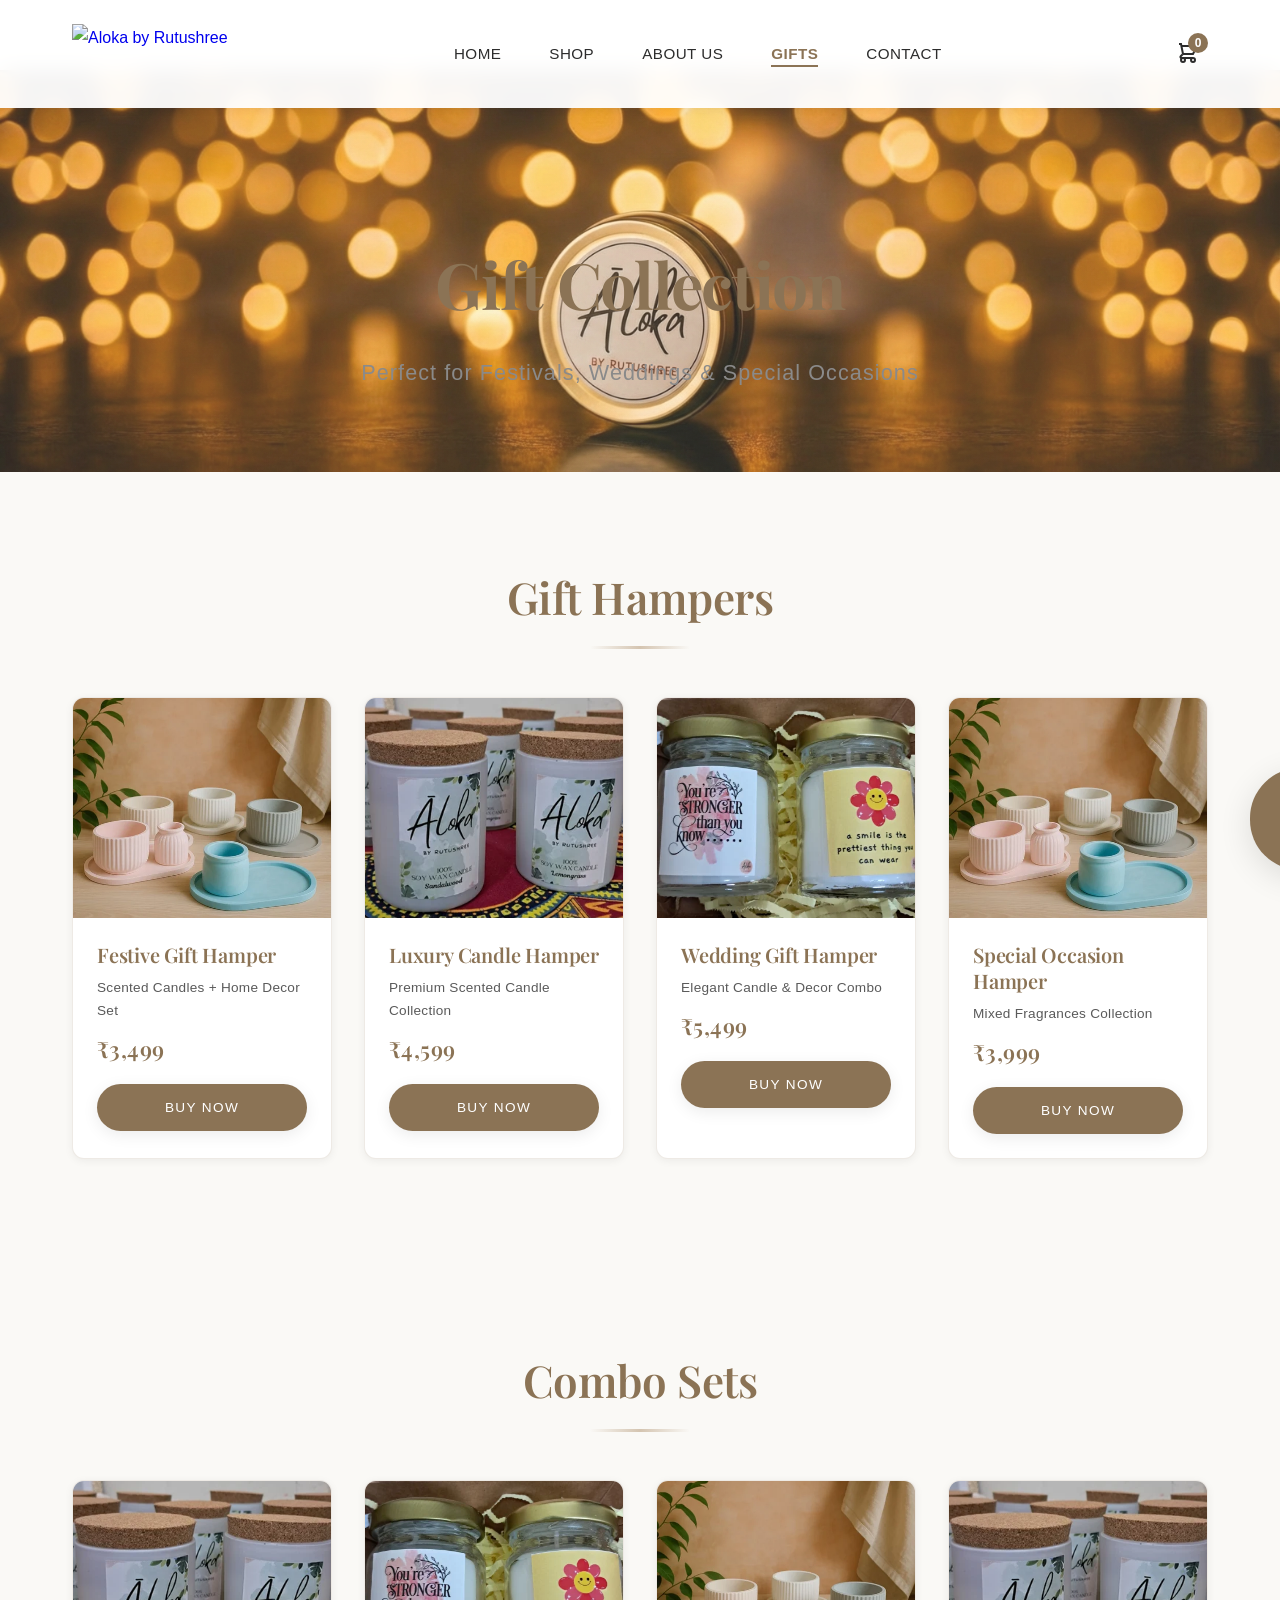
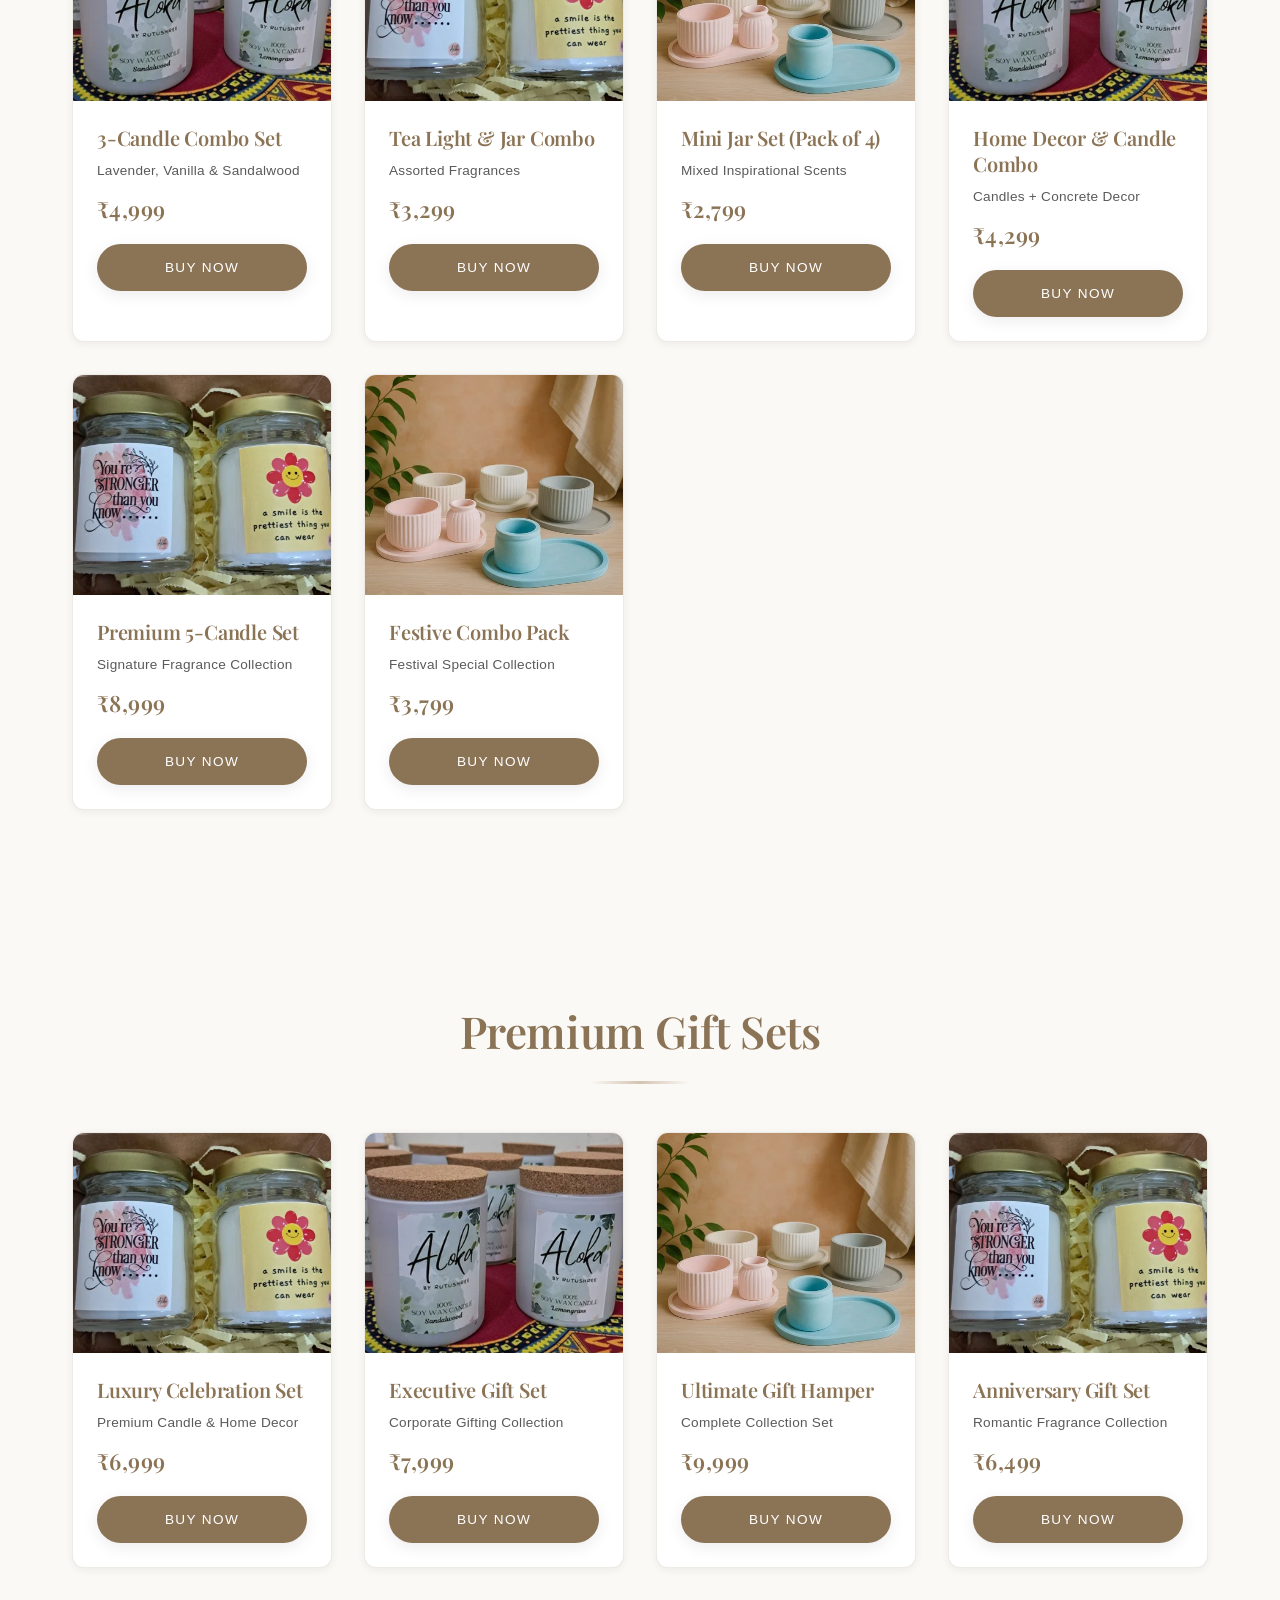
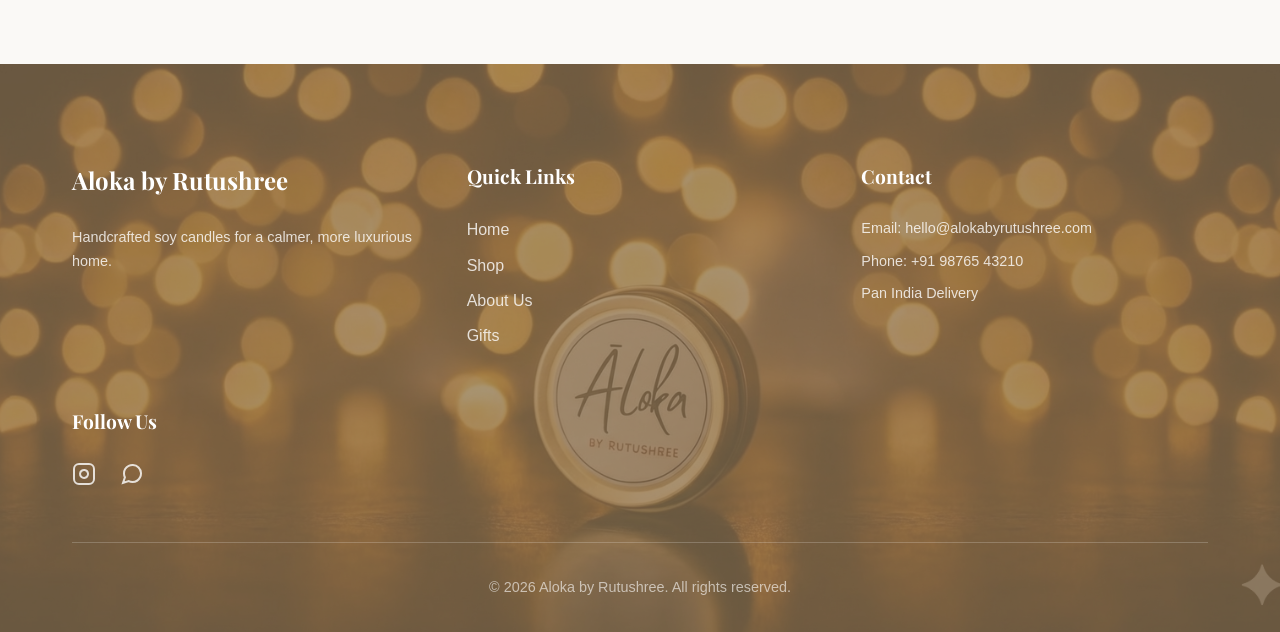
==== commit 688ae9f1: "Add files via upload" ====
--- a/gifting.html
+++ b/gifting.html
@@ -188,7 +188,9 @@
         <p>Order placed (Demo). Payment integration will be added later.</p>
     </div>
 
-    <script src="js/script.js"></script>
+    
     <script src="js/gifting.js"></script>
+    <script src="js/sheets-integration.js"></script>
+    <script src="js/cart-system.js"></script>
 </body>
 </html>
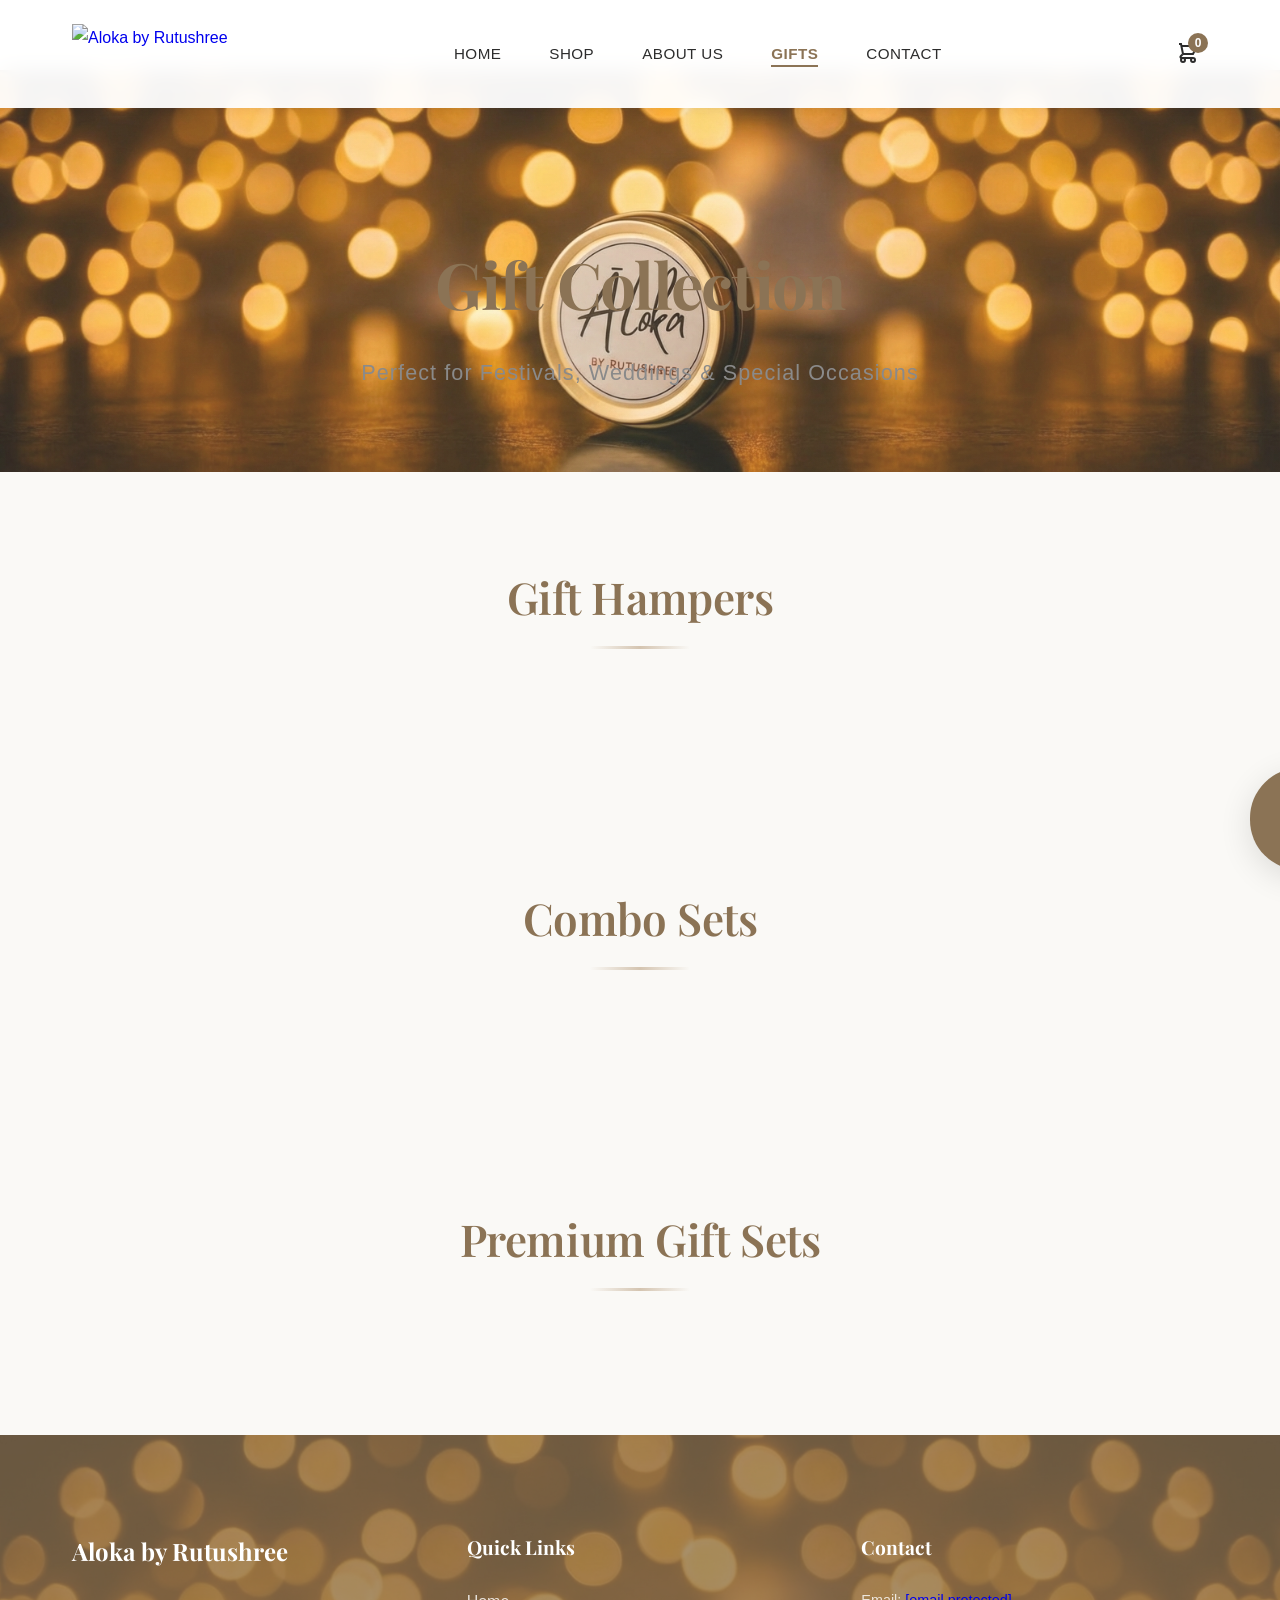
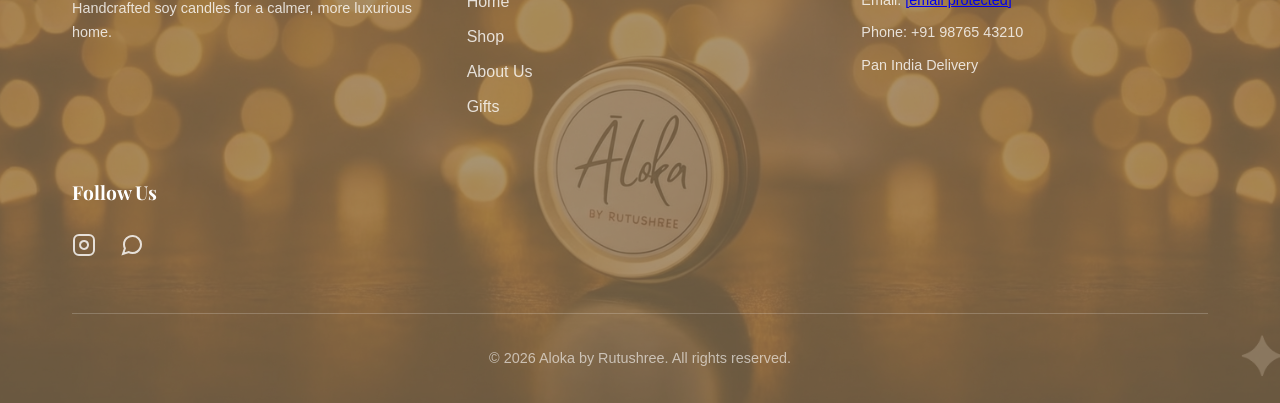
==== commit 221d1265: "Add files via upload" ====
--- a/gifting.html
+++ b/gifting.html
@@ -103,7 +103,7 @@
                 </div>
                 <div class="footer-section">
                     <h4 class="footer-title">Contact</h4>
-                    <p class="footer-text">Email: hello@alokabyrutushree.com</p>
+                    <p class="footer-text">Email: <a href="/cdn-cgi/l/email-protection" class="__cf_email__" data-cfemail="cfa7aaa3a3a08faea3a0a4aeadb6bdbabbbabca7bdaaaae1aca0a2">[email&#160;protected]</a></p>
                     <p class="footer-text">Phone: +91 98765 43210</p>
                     <p class="footer-text">Pan India Delivery</p>
                 </div>
@@ -189,8 +189,4 @@
     </div>
 
     
-    <script src="js/gifting.js"></script>
-    <script src="js/sheets-integration.js"></script>
-    <script src="js/cart-system.js"></script>
-</body>
-</html>
+    <script data-cfasync="false
--- a/css/styles.css
+++ b/css/styles.css
@@ -1478,3 +1478,86 @@
     font-weight: 700;
     color: var(--color-primary);
 }
+
+/* ============================================
+   HOME PAGE SHOWCASE (No Prices, No Buying)
+   ============================================ */
+.products-grid-home {
+    display: grid;
+    grid-template-columns: repeat(auto-fill, minmax(280px, 1fr));
+    gap: var(--spacing-xl);
+    margin: var(--spacing-xl) 0;
+}
+
+.showcase-card {
+    background: var(--color-white);
+    border-radius: var(--radius-lg);
+    overflow: hidden;
+    box-shadow: var(--shadow-sm);
+    transition: var(--transition-base);
+}
+
+.showcase-card:hover {
+    box-shadow: var(--shadow-hover);
+    transform: translateY(-8px);
+}
+
+.showcase-image {
+    position: relative;
+    padding-top: 125%;
+    overflow: hidden;
+    background: var(--color-bg-cream);
+}
+
+.showcase-image img {
+    position: absolute;
+    top: 0;
+    left: 0;
+    width: 100%;
+    height: 100%;
+    object-fit: cover;
+    transition: var(--transition-base);
+}
+
+.showcase-card:hover .showcase-image img {
+    transform: scale(1.05);
+}
+
+.showcase-badge {
+    position: absolute;
+    top: 1rem;
+    left: 1rem;
+    background: var(--color-primary);
+    color: white;
+    padding: 0.5rem 1rem;
+    border-radius: var(--radius-pill);
+    font-size: 0.75rem;
+    font-weight: 700;
+    text-transform: uppercase;
+    letter-spacing: 1px;
+    box-shadow: 0 2px 8px rgba(0,0,0,0.2);
+}
+
+.showcase-info {
+    padding: var(--spacing-lg);
+    text-align: center;
+}
+
+.showcase-name {
+    font-family: var(--font-heading);
+    font-size: 1.25rem;
+    font-weight: 600;
+    margin-bottom: 0.5rem;
+    color: var(--color-text);
+}
+
+.showcase-desc {
+    font-size: 0.9rem;
+    color: var(--color-text-light);
+    font-style: italic;
+}
+
+/* Remove old product-card styles for home page */
+.products-grid-home .product-card-home {
+    display: none;
+}
